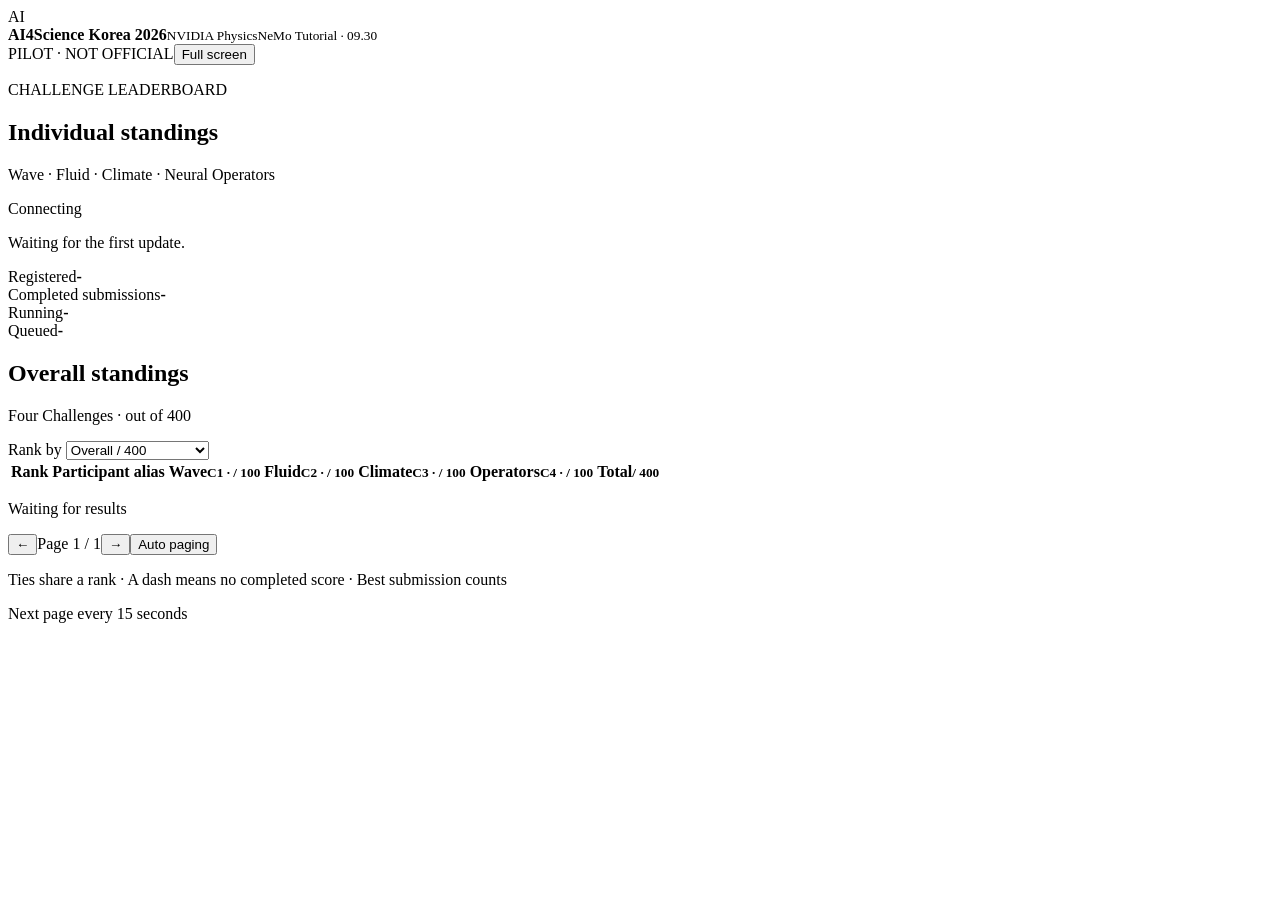
==== ai4sci_judge/static/display.html @ 2be7cea0 "Extract four-challenge judge and read-only projector service" ====
<!doctype html>
<html lang="en">
<head><meta charset="utf-8"><meta name="viewport" content="width=device-width,initial-scale=1">
<title>AI4Science Korea | Live standings</title><link rel="stylesheet" href="/style.css"><script src="/app.js" defer></script></head>
<body data-view="display"><main>
<header>
  <div class="brand"><span class="brand-mark" aria-hidden="true">AI</span><div><strong>AI4Science Korea 2026</strong><small>NVIDIA PhysicsNeMo Tutorial · 09.30</small></div></div>
  <div class="header-tools"><span class="pilot">PILOT · NOT OFFICIAL</span><button id="fullscreen">Full screen</button></div>
</header>
<section id="board-panel" aria-label="Public individual standings">
  <div class="hero"><div><p class="eyebrow">CHALLENGE LEADERBOARD</p><h1>Individual standings</h1><p class="hero-note">Wave · Fluid · Climate · Neural Operators</p></div><div class="connection-box"><p id="connection" role="status">Connecting</p><p id="updated">Waiting for the first update.</p></div></div>
  <p id="stale-warning" role="alert" hidden>Connection lost or delayed. Showing last received scores. Automatic paging is paused.</p>
  <div class="stats" aria-label="Participation and judging status">
    <div class="stat"><span>Registered</span><strong id="stat-people">-</strong></div><div class="stat"><span>Completed submissions</span><strong id="stat-completed">-</strong></div><div class="stat running"><span>Running</span><strong id="stat-running">-</strong></div><div class="stat"><span>Queued</span><strong id="stat-queued">-</strong></div>
  </div>
  <div class="board-card">
    <div class="toolbar"><div><h2 id="ranking-title">Overall standings</h2><p id="ranking-description">Four Challenges · out of 400</p></div><label>Rank by <select id="ranking"><option value="overall">Overall / 400</option><option value="1">C1 · Wave / 100</option><option value="2">C2 · Fluid / 100</option><option value="3">C3 · Climate / 100</option><option value="4">C4 · Operators / 100</option></select></label></div>
    <div class="table-scroll" role="region" aria-label="Overall and Challenge scores" tabindex="0"><table aria-label="Individual scores"><thead><tr><th scope="col">Rank</th><th scope="col">Participant alias</th><th scope="col" data-score="1">Wave<small>C1 · / 100</small></th><th scope="col" data-score="2">Fluid<small>C2 · / 100</small></th><th scope="col" data-score="3">Climate<small>C3 · / 100</small></th><th scope="col" data-score="4">Operators<small>C4 · / 100</small></th><th scope="col" data-score="overall">Total<small>/ 400</small></th></tr></thead><tbody id="standings"></tbody></table></div>
    <div class="board-footer"><p id="range-label">Waiting for results</p><div class="pagination"><button id="previous-page" aria-label="Previous page">←</button><span id="page-label">Page 1 / 1</span><button id="next-page" aria-label="Next page">→</button><button id="rotate-pages" aria-pressed="false">Auto paging</button></div></div>
  </div>
  <div class="footnote"><p>Ties share a rank · A dash means no completed score · Best submission counts</p><p id="rotation-note">Next page every 15 seconds</p></div>
  <p id="display-notice" role="status"></p>
</section>
</main></body></html>
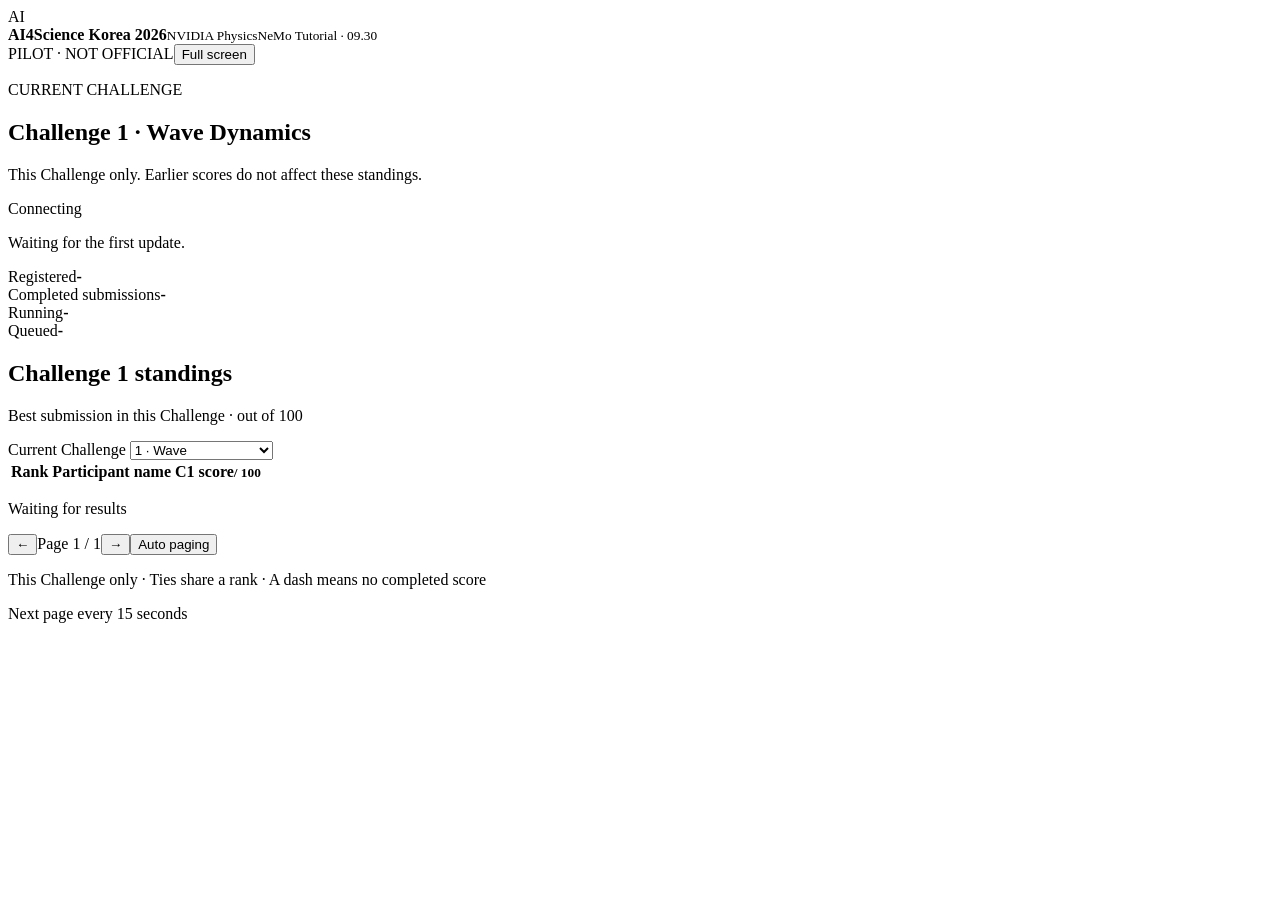
==== commit c729e23b: "Connect notebook identities and challenge-focused display to the pinned course" ====
--- a/ai4sci_judge/static/display.html
+++ b/ai4sci_judge/static/display.html
@@ -8,17 +8,17 @@
   <div class="header-tools"><span class="pilot">PILOT · NOT OFFICIAL</span><button id="fullscreen">Full screen</button></div>
 </header>
 <section id="board-panel" aria-label="Public individual standings">
-  <div class="hero"><div><p class="eyebrow">CHALLENGE LEADERBOARD</p><h1>Individual standings</h1><p class="hero-note">Wave · Fluid · Climate · Neural Operators</p></div><div class="connection-box"><p id="connection" role="status">Connecting</p><p id="updated">Waiting for the first update.</p></div></div>
+  <div class="hero"><div><p class="eyebrow">CURRENT CHALLENGE</p><h1 id="challenge-title">Challenge 1 · Wave Dynamics</h1><p class="hero-note">This Challenge only. Earlier scores do not affect these standings.</p></div><div class="connection-box"><p id="connection" role="status">Connecting</p><p id="updated">Waiting for the first update.</p></div></div>
   <p id="stale-warning" role="alert" hidden>Connection lost or delayed. Showing last received scores. Automatic paging is paused.</p>
-  <div class="stats" aria-label="Participation and judging status">
+  <div class="stats" aria-label="Participation and judging status for the selected Challenge">
     <div class="stat"><span>Registered</span><strong id="stat-people">-</strong></div><div class="stat"><span>Completed submissions</span><strong id="stat-completed">-</strong></div><div class="stat running"><span>Running</span><strong id="stat-running">-</strong></div><div class="stat"><span>Queued</span><strong id="stat-queued">-</strong></div>
   </div>
   <div class="board-card">
-    <div class="toolbar"><div><h2 id="ranking-title">Overall standings</h2><p id="ranking-description">Four Challenges · out of 400</p></div><label>Rank by <select id="ranking"><option value="overall">Overall / 400</option><option value="1">C1 · Wave / 100</option><option value="2">C2 · Fluid / 100</option><option value="3">C3 · Climate / 100</option><option value="4">C4 · Operators / 100</option></select></label></div>
-    <div class="table-scroll" role="region" aria-label="Overall and Challenge scores" tabindex="0"><table aria-label="Individual scores"><thead><tr><th scope="col">Rank</th><th scope="col">Participant alias</th><th scope="col" data-score="1">Wave<small>C1 · / 100</small></th><th scope="col" data-score="2">Fluid<small>C2 · / 100</small></th><th scope="col" data-score="3">Climate<small>C3 · / 100</small></th><th scope="col" data-score="4">Operators<small>C4 · / 100</small></th><th scope="col" data-score="overall">Total<small>/ 400</small></th></tr></thead><tbody id="standings"></tbody></table></div>
+    <div class="toolbar"><div><h2 id="ranking-title">Challenge 1 standings</h2><p id="ranking-description">Best submission in this Challenge · out of 100</p></div><label>Current Challenge <select id="ranking"><option value="1">1 · Wave</option><option value="2">2 · Fluid</option><option value="3">3 · Climate</option><option value="4">4 · Neural Operators</option></select></label></div>
+    <div class="table-scroll" role="region" aria-label="Selected Challenge scores" tabindex="0"><table aria-label="Individual scores for the selected Challenge"><thead><tr><th scope="col">Rank</th><th scope="col">Participant name</th><th scope="col" class="score-active"><span id="score-heading">C1 score</span><small>/ 100</small></th></tr></thead><tbody id="standings"></tbody></table></div>
     <div class="board-footer"><p id="range-label">Waiting for results</p><div class="pagination"><button id="previous-page" aria-label="Previous page">←</button><span id="page-label">Page 1 / 1</span><button id="next-page" aria-label="Next page">→</button><button id="rotate-pages" aria-pressed="false">Auto paging</button></div></div>
   </div>
-  <div class="footnote"><p>Ties share a rank · A dash means no completed score · Best submission counts</p><p id="rotation-note">Next page every 15 seconds</p></div>
+  <div class="footnote"><p>This Challenge only · Ties share a rank · A dash means no completed score</p><p id="rotation-note">Next page every 15 seconds</p></div>
   <p id="display-notice" role="status"></p>
 </section>
 </main></body></html>
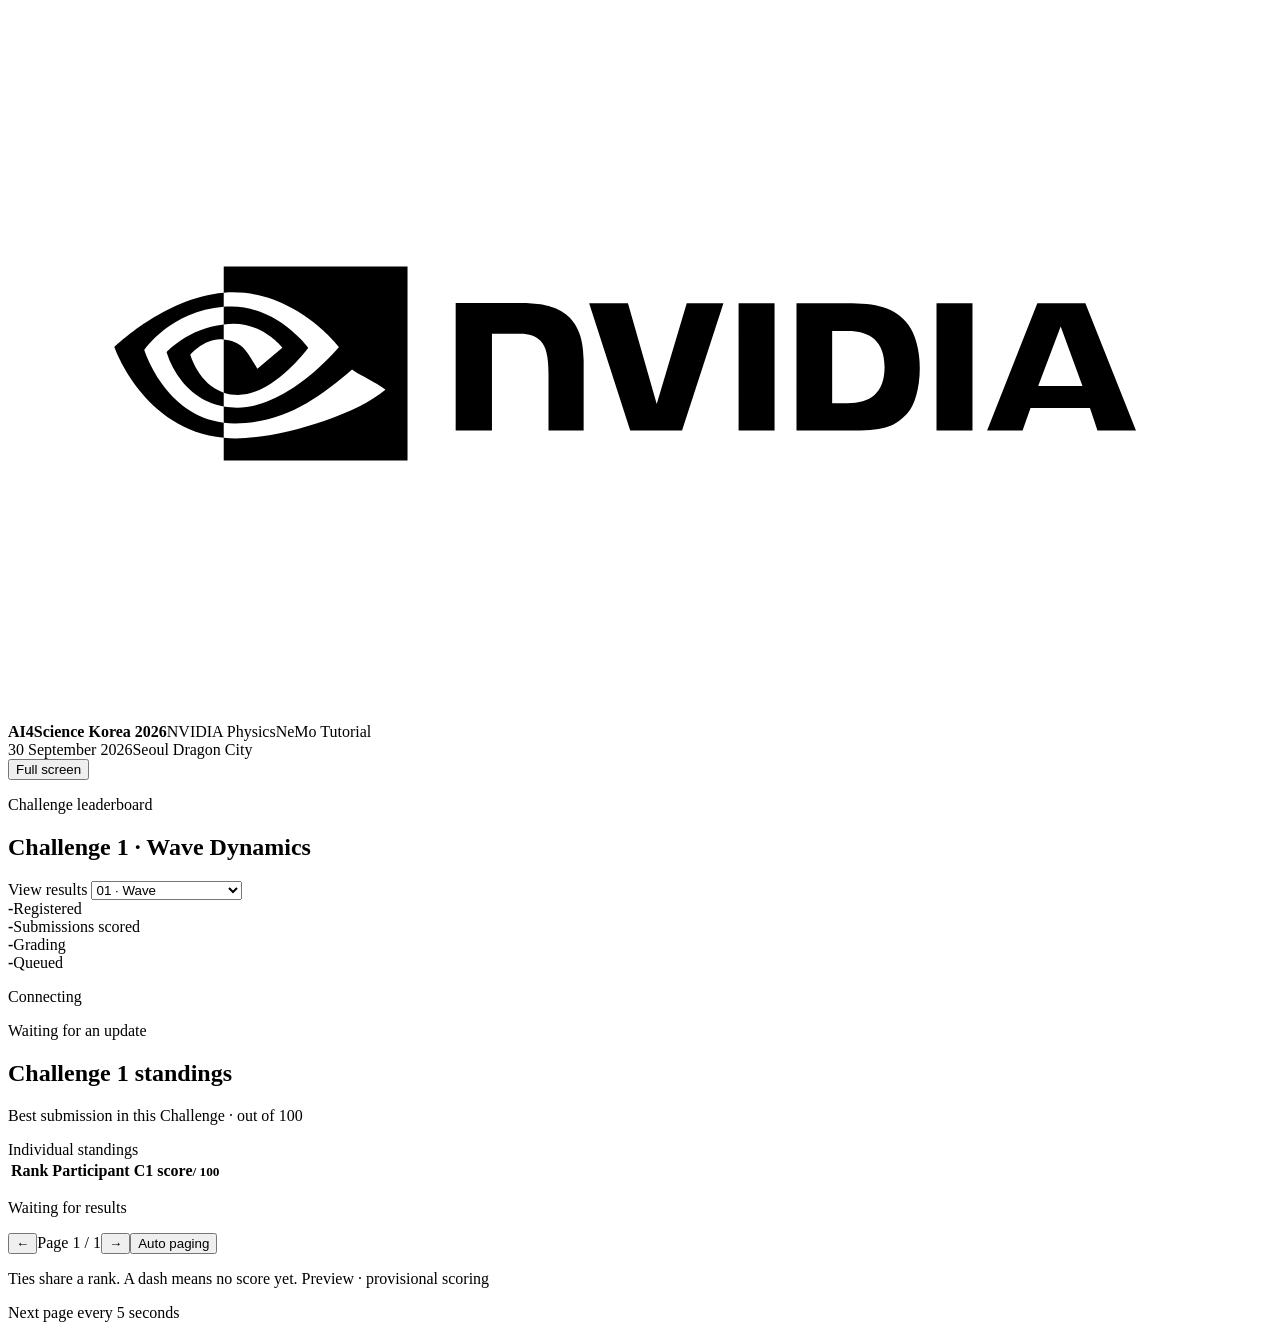
==== commit d94d0502: "Initial public release" ====
--- a/ai4sci_judge/static/display.html
+++ b/ai4sci_judge/static/display.html
@@ -1,24 +1,67 @@
 <!doctype html>
 <html lang="en">
-<head><meta charset="utf-8"><meta name="viewport" content="width=device-width,initial-scale=1">
-<title>AI4Science Korea | Live standings</title><link rel="stylesheet" href="/style.css"><script src="/app.js" defer></script></head>
+<head>
+  <meta charset="utf-8">
+  <meta name="viewport" content="width=device-width,initial-scale=1">
+  <title>AI4Science Korea 2026 | Live standings</title>
+  <link rel="stylesheet" href="/style.css">
+  <!-- Unchanged NVIDIA Sans WOFF2 payloads. Copyright 2022 NVIDIA Corporation.
+       Proprietary font software, excluded from Apache-2.0; see NOTICE and docs/branding.md.
+       This inert data block is read by the same-origin app, not executed as a script. -->
+  <script id="brand-fonts" type="application/json">[{"weight":400,"data":"d09GMgABAAAAAER4AAoAAAAA4hwAAEQoAAEAAAAAAAAAAAAAAAAAAAAAAAAAAAAABmAAl3IKgusggppgC4kOAAE2AiQDkhgEIAWJDAeZSRuYtEfE3ReiktsBnL+cd7eRCGHjQDD4c3l2oIaNA0CcPZL9//+fknSM4Rg6EMuqeoeoxCJHmpqzqsyGPceqQ6gygQM5kfbMoLIDe5Ozsyt6iIa3Y5pEIts9bvGXn5ct80a7u4PnuJjow+v0q4PxQ9ns7SOvqEQlKpkaNkyE/TwT0WjJPeQXBJ3p2j0HUzfzLzzLJFIS0SIBhURWkC/bCfHlgX2YOfFzDL5xyf/6t030ppI6WQQ2LmMkKycvQTZss3tHabI14RAORd7hMQ6JrcLjuyMIjSJoJF0Xhao7PM3pvwDRC6ZBgiR4goWY3EX8EieBhCDiFapGjYpRoaowbX3ttLb+1WTabt32261dB84JZhdYdb0D4cTCu2osE6bnn39Odt8mw6Hu+ILAJgElmASeeUZpPwBumhPBfxVxmq/UsSQZ2WaIgREqWa6xImo3x+TQ/wACAZf0KlNvww8j4C2Hynn5vc7S7/StMAww4gkEK5YddCFz5xBrd67cdLWDAFpMnaZBI/eQ1giRzXplJWyhFEIIXptRAh4w0RkKy6Se0P+f/VwJeB4uEsF17qzYsXtFVX7b9u/vGO+HunpnBB/maQ6K5mMHSZkyRcmS5bX27PiAHEJvs9t6iz5QAkP1+f+36Wf7rvR1/mhRXkI7Gy1Rl87mNkB12hTNm/s0b0gTC/+XNCbJn6SQYcGUH41GJsleIOpCPOsfsL0ke9lLFORqz6/C0GEHAF22a9LUSYVlmbpNuhRNjqaW1PrSWVpnTx+w5CmyZrUrS1pd0cp/96V0lK7RzI71js7XlFZRAnuhvUAUwkJD8Pxay9y+QaX1o7Yz++gi5o2QJEEjEiqlkhvXUtO7gPFJ7osogyhNXMs/ecXfJN9Lfuf+Y0oIQcTah5XDjmNs9jhYxS/SRslTsOKSqR4NSVu7MV3Dgy2m0UbjJcBAY5rOhKcCBgpofa3KJRoW9AWvg56hLYNFyMkuAFjOEWe0SdmwfhDW389v6R+whd/ODi68o+7Dza+XAgnwf36P40Tder0YwDFA/HUSsCYQ0F5TSzB0ePw90DGXvoDxr1N5XTZy6P9uNoUqWYpUaWjo0mXKki1HLgYmLh4+ASERMQkXt1JlPLzKlQJACEayvKzqtuuHcZqX9Wa72x9O58v1dn88X+8PhhMkRTMsxwuiJCuqphumZTuu5wO2Pg1Rzrys236c1/28358XZVU3bdcP4/SfF5pQg9FktlhtdofT5RYqTLgo0WLEikORKAlVshSp6NJlyJQlGwNTnnyFirFxcPHwCQiJSMnAEHIKSipaKBMzCysbpxIubh5e5XwqVKpSrUatOvUaNGrRqk27Dp26dOvRq0+/AYOGTDG1MY1tXCll9wIGx+XxBUIR2MxcGWNgrHHGGzKNYTOY0VybO3NvHvChcAUD4CMsHDwaMFp06DFjwU/8AtQeNZktVpvd4XSXlnm8FZUdnV3dy6BvaYm0xOJEduL0w2ecedbZN/1jE/NaIWVtNeqgSUc96aa7Vr3TN33XL/pb/+ik23qgh3qym+21Dv/LevDv++8+CIS1bkZ9eXWldX0P/[base64]/DXCBteu1f+r9m5VYo3Gie9wu0y2ywXYBQsTJtNdhjXo16Lnv3avVoC12zu/e59Vo2HxrbJwHfnHO5YpJOVXdD140b3bZ7Zrv7fezf1x2IyH17XXII7/71NWKSG6Du36x2DLfeVSavPvSXdscKEHmbba3OPSbbYG3BYhFIya5j10zaofn/vDM79HuqM8TgfkZts7fP/8f3v6fWGS3/[base64]/tUiYGNZl0reWCwrRTXETBETU5JTaPR0zMysXift4Iwd8HCRYuXLF22fMXIylWr16wdXbd+w8ZNm7ds3TY2dco0d510+46du8Z379m7b/+Bg4cOHzl67PiJk6dOn5mY/Gh603Dl9C6vD1msLhuoH/ny6uyq7q+62z0aNQU0zPtbdW0OajSRZEn2sjX77n2YZMdaJMU5+sIrp5eUr6v+VZHpWp9994maWVG/5cAjsia/cqu2oGrbb4264uqmsfLXem7Ndv7DnZ/ZpRA6uRckvI5/tbh/z0zs1TNgGn697ELfkg/64PgdezCPK37qRE1iBJu8Wll4Dbod/bN7bFnkCEdjT8nv8lqmi2MC0ZxlkWfLU+lxTc6jMspY4U5Zu9bnqbkHyi4UagWr1l5PE631jCuz3vEBq137Hs+w244qCrUdg1W5/T6rkh32LrVYNOUjuZ8TxWKW+4oNmzXGhS2UYrD5BxQddg/WfSuPBzvSanBCvtjB0Huq7ntcgK+SCh5niNj63phrlX7zdCvs3pHtfpAzOde/rrPHDmSoZDf2yu0WjbnOelwHf/Kv+XU9zb52Lh9kmd3O3diP8nt5bStwTnG649gzAwqlRP28r5XtuuK/[base64]/3pGfa/TB7zzyxdMQEpnqSSCufpQtke1vC9E6tIGGK7rg8eXVJsnE5h9rnlp9UpjezdJcfyvjwkmWURa4xHM1CiU7KPlEaU18zTmtiutnlPjb2lkhatHmD8o6/+HEmiGSQDEIS+WJkKZQEVMCr21UfwKArNB+p9GD2XIjBwqDl8HjGQvWYJWdeXUUbv8K8UhCZpAD7LcBajvyhuvl9AI1OtTBHyTTd7MkJ49JBTOr0Okd3dVXlozllsO06EZRJHew8M10F8erCdgy6VtE/[base64]/YCnOk4FaOh7PMpR7V9PKYBpb9M1G7M6BPxaEyJcrt4zebufWk79u8PCWFIGAcEgBrCWOd0O4ZPyMfpBcfSeJW1xLrmJBha55bcWrVu5zGHJnSV06mTD+0jO1YxHSQfHT/kZk98MH3nAUMFwkhxxDk4dVynHW6EFRvNht9tRsRSenYslVVO1Y3c5U0qzVfqliaWZiv1uFusvNnczExjaIXRGTUrr+Fl0FT78plqU/i4sU21C02HqZuWZkp/0VJ4mLxXE1p3w+rRsbPpyJ7vcSFnqg/1HgMEBt21Aq2ZGArtxTIU4fu4zyd3s2PurEwWyH0NoyR/EpWi4odlLl9PQdz+4aSB378S/[base64]/tJyzbUBjA8fI1vXEuJu5/7zTyjJyVM8jC100RNyURJKsle8R0FmeSlyy3usy3Gvsatp2dS7hHnTaOBOXY0qth49d9bKTqh+skVxHX52mpsuy9CmW8wp17Reg2CC4Yh5gZZTn8X5f4FYize1LR/0/+2iCm/FwOjNK1yvImbOv6jLPfhs7uZPhFUvRUeSK7Uh5WK5Lg19F8pgRGFuhHeCNp5scHSpi/zJny7mftOAbU5bHWpp1xY15sxUHW/lZfee/5RbKdcYKwe8yHPUBwATEJYmKQvhPBp6e70o9KzqTDFnfjPGV6tXMF9uaLAbME/[base64]/fKTKvEaEOLdJ4l4bHn7CgUpD7qmn2Ong+O3e8c2lfdpmU5Oiq9tmuvZ3xoAH1/b8j5USf5xHCn/AB0o/8nzzA8TDwGb2bKFaNFDlaHP27/Bmrz5kxZfmS70of+BySCM4z2W2EjWqc7d82F/fGW+0tWeAFcbI7XmOQBQzE7cbXe0CocZGls34aYX7WYNS7CA2kLAwLYOidkiqwx1TFyHmXZMRZxwljuhU9jjY0QrIs+UvPtk1MWq+I8w6VcEBnbafXznRy6nqkuN2DVaxF/C5RpeIK4/WXHF7KLGtsLHBg46JrYPITCFO6rmPjTrGSgkcaOUHfpxRmppoFUmpIOEOVaz5FkwpEJnfUQsRPuJGst8+mKU+SdkjmzXciK2lMcHCgbKG4oYyyj4ZGWSbNKZ1jF+9fzz02f6W2XNJh2wToDnotkOO26fcJ+WKsNd3ZSq62QXN1TGFTFQnHlEzOzxZq/fZNlPfhSzHWB/YkSE2UjWRCLEriR7Mgx/am57t6zHtAUBlQYv0l7CdF8o5faCN/p3hcjdRFVnUEF7WThiU6a2fxBNl3lBgEwhIT2A7XGsYETjEDFY/rITN2BW7nsTZHKtZVfYo5zirk1mxo/uVosoAeLlQo7toI7Sa70HlD6Vngg7pYdHDGGqjqtZn+mhZ9RofV+GHdOxUfVWvXyu76QXvvrwYFed6ShfvH1oPIKSI3CSTYE9eo1LLTp3ihzhFC2RnwMEmYBFAcL/k4wxSZx1g0MDubCiuHITUJKnJVojvlYkapfSIsIcHHbmUIge4vdlUW9bGl/Cql+rUm0iHEKVbrWnp+w+cR+McO+nFlctd2ALFEwuWnZ8Dn44MZCXMMHpsdtTUWZkedF+H+kljFdOLz0FmvvB8oCqHU1n99HmTcc7TtgVnopg99Rh49L3F0wxav3Ss+k7i1/3Zskc4UmeI34J2T+o+BsHBk3hgfrRaMDkBfxZcxrjHruVUwuDzkDI/P7J7/eaguW08uHd8J3df7X4gvF0cmBwQ5VdiXFRuuqeD/7KYIbrwtvTyqFPa/2PgOyRJ9hpQdfeAXlU/p80b1EF+SruY3QkumXTW27zOVj8XumUUQCF3jl0FDfW4eUVBd15N11A3Z4GiBMdRhnS5O4Oi1ACgepEpT6uZhHl7J61a5dlY5Zav10y71DyFAtomGWl9F0i++LV+qPJ3Uu39NATUhcQ9unRwv2iwAYnTKp/3HYOFt68DPed6ypPNozwYyQCGj0/Qu3hyDAiVCfKkxo63lbYmJUKXNGN+KgBY7i2EgDPFcfALA0fNYsNW5sibWEc97GFOshuz61uK+yEeTyih3vqJJDCxMpmcWEs5ZrMmLekOJQsKhqo8pfkcjZQwhADy+bcc3mmeCW81PBoucQBnMtwUjvmLSTgCwaS6XrPIFT4wreCKCMLMoTZD0tvit/XVZ2RnsqIWV8Yu6wcIr+Txg8zIGdtzCLQkzT2iqNnQhDY2jMKFtaNifajaw+wz10O4v96k0PdBUtLuxtdE0W0c6VYQX/HvEHrmgYOKAm4/FPGnNB+Z5l5+YRHOtYcE8Y4MFUHViTKMqXMgqo0goCNIkpFJTw4FSfQsQKts31LehPGugcaa55OtWg6048/1nf52T4uVxvWdJ2CJUMnHDDbHY+nuVbGrspNWvePDEMiUjVSJ2O+Ac+xk6Fekk8IsPqnLAu4XrV/CkqfLYPotsBA/kXaIUSFl286JgAIYIJgYyUjlp+H9ta3117lk9Ew44X06KrDSh9BweB/i83ZXWj4+re+S9p7gDwUnLAGMLoODtUfjhiwkDro8Fon4dhfcP3+lp4vRYqSTa4yVjqkc9RXqXM0wfP38cWNhGdWpG/anli6mKCaMHx6FdVRjGXRAHE2szBHzgKyXPbacx2ZX3/nk4/91mJZm+VPHbMmTn5/mPVEDpzWuxA5AT1svCmI6tzzJX+yiMvjhdotmlw8BtKQGg43ffI0OJYu+Ao+l1RgAuEAPt/NUwGo3/[base64]/JquzT4lm2JYVy0EO7Hqmo2djwWEnovtHCJdrhRjWlaqZ1gZt9wKACldp9Lv/VKnJg93M7ri3UgAMZ9GNY2UcZbjhn4kQvBqCTRLVpae0wzTpCRvwmZ+j14hTOwSiITycczhRqSvf2B9qzQElY5/WovVrR+rgwYLJri9bfp181MSh8c9DEc3Z14PuT4F3kcmB49Ti/2ta7cVgFCDT0CqVF50Kr7XuUQ9c0EwNXO6jqUxKYFP1WWY9W/3oqKcDnadeDAjlCF+73K//D1aQYtP+6z2ZhSG/vN0gO1yqpp0rj0C+4DoaiE3sFjm0SANWWQUbCvI4wGZZOV6qLEe6c0q8v8Dir5r32mYfd48IJq41akIPu3rNW+3do5sdapb6tWS9tX6/viqQs0W+sKxYofTpTkNkKXcQtL7IyfuhJCvqoZ2YsuYfhR4dib4FW8Ne0wtW5PLmAjn1C1ZJzwGFFMg8DzPwxwyAEMarzkvro9zaVEeXKmNyKbgohWgF1RS/DdiKbqdgj7FkbiLE+JS/be0N+FPJOKGlESrcS69cdRlMfnBZSzv9g2243aq6huDHff56INGHv6BKfa1a1EsemOrY424bteMv06t2mDkWOcY7rJiMztgUDfb2zR97JihF+iXuE3wjXlZywzMZSvowwKbsWbMIMsJVuIvM6ews1e3pkrbyg4DabfcE1cDl/mnr7MypPZZhL2AOZuv3r/eEyppEXatdQdwPf1EJU0w9TfWFvdxCbiGe1upwOHoc3IdK3Ki0+0AkW4oMZSfZr146wcs41VhfuAn5ttQGIwthaz9yEuh9tUNpmJ5dntx8RtJ+g7T/Rxt33XSbj1eOaO4+vSYZNbH9Z/tyDnVFxlqcdgGFTWr7I9hWSH3E+9eiA/sY0AByzDYFufNCihxwAGLiTeIJqhaH42Y4ED3hwgHsw4bwnCfR03mFntQF3jxNQapXJ7U5cndUtvPmnP7FnpsNmZZ4jtmMC93HWMHLuInCIHAguF0+3c0nYtrJhAEHRn2Z2y/JyeHCCr9lSXdvOWrXUAhkU3j+feiAvL2V12b/y2+agnkhpOc7cdPCXJg/aPvlMHsmQ8PoGnyA1FEllzx6CyZq8ltMohunu0OFnoOJVsQPUpiFpGopoYKQs9+rG5b481pNou+nXxJknevx+vfacOKpLx+QSenEFFElhzxyKHnVDJD4eIYpPSrnUOv5Cbjjd/Br0u1NqYdXUC4be/DJtAEER+lYsyJJeLu3Ii+RoIux2bHgto0MDssZXOVbO3DZAHZm1b5Vw5a2wAUpGtzsFuW5dzyOq6hrps3ft/FIDkhlai/[base64]/dryMpagu5ZeII77TWZsCAOmcsnda/[base64]/9tY3TaRVgth0sobOXKoc3jJtIH1w9sHgJioctqQEMRpVYFQYlXk6iQCrKL0rG9OZosSGpjVjIEtmd3w9hZPe8QWjZjrMEmtd9mybPoSNVajK8GEzqUR/0qw9mb0WLHWnoxeUMdD+qd1gVi2SZ2GpOxvCcFFZccFJEbNnx9vrMFxYG4eIbXi+T2XAf+ZEKwicl9/0/enAJs6NQ4fO5hWzOaK83DRFGoA58X8J/KUPBwH4TLxMd2ChZcTCCylQAK+VH9cOPl/yevC3my1aPrm/k1glNhAUfe94WFT2imE+G1p2HAX1EY4/5PgsH/[base64]/aVaMWO/[base64]/FzVLhkyW/TnJwZ9uLRWafgUk2qTuYGZYqXORkhwelenUw00BwRJCp0lxUIoQ1Fc5EEqreRxFOqBKExnd6XskfjicH0OOnCUhXALj3BPeE6wV19w+o6Jzovsl23ruGedJ3knlwKfFDLtDnYHhlP6pJyZQFaUXu9SBGobbJEaRXRT5WC/EC1rRxrf8Z97nrOexbgsHk1gQVqzh9wXIyiyagBAwFqikQdV6+miNVxF/S775pEd81190yie+YfSr2eqsA6eVDw1EWzusA+Ryx31RpCK4vPIrSsWQV/yZ3nwyq0fE2AfdDdEq0JBp7pMo3iblNvRUm4s6+8ZbHrrPjsUv1SjVjj0kkXj3ZHda9eBtIbbEytJt9mKZenwOVWS4pWS7UR7VSdNsVm2zWenJKye5fNlqzV5tnxCH7qRqpebBDhhRKDnroRSKSX+uUX+50jSSNJAM1DTpzUnDxxpwFhnhMBqNkfPW7HZJmJHP/sA8zehM+qSqvclaoS8HZgxynpjtMoMg+ZD8oGUHjeRTGHrycpKP493CorEeGT1dIfLgeEBCQ8zQ/VRlhlThEuuT7v7mn/0ID4J/mhQOFDTpBVl8Do0pfLl+SK31Zs3t+WKy/5eiDVL+Om23zzGfS67tYZ8j/lgNCnrOdK3yUhNRDn+1RcKvtyH0UeokS5UFaWpALOMpCl9UZnIEVIEi92qCazf3RIYd/pjVcEK0y8074yJTJplu71UZLEfixKw9GF3zsj8pfQcTT+FfDBa5v9B+q80b4Z9T2PbPpQRyhwUM55ZHWUszVwm1P0H9r4ncYAb1craw/RcMsNPzsOPGs7DZ3gaE3sLtWuz9HPx1XjsYB8+Pt+GjyuHD+Lnt2l3BUMDKG2KRUlgVJ1mT61ZM9AijQlCPGZjUGGcjMSVDNYjB45RVdifSqCKLnpzPCcGrVudytDtmfxtRtP3ZklZLZVog4qcqSNyCeTCpJI9NYcUvY0Oil2sR/4vmvC7O6PjVa05ZMHNNDArStK0RfLKvpC2AC2ni1WKItYCkUxS6lgFSlZvwRbUpItgTxZIPWDNkmbAtlO5JplfP52+GZ4rmBR0jpDpgHosog5Wit7ceIGfaYucRNnMQJCh91dm3SZ+gzFNVbtan4yCjOuAfZhNPjsLBT4DS9F2jCoHJ71Qr7mnzVykDX8vGefzwKj4q/59HXtVRxEanKU2UZKDBQFhTaUM2J3lpokCLuqfR2dD6KHEc4q+HXCLjYiMbWy9pGcIdo6i6FkxOYoM4Ezp4oQuIh2kBWx4EqKYBjsz5x7c/4N64zrM26BaZk2SZ1iDS1BZbsjV0pv0v3a59F1zwZ+e5NwpYvplWzs6RwTV4T2n/TUjrfGa/K7rUgxxDzoytIyiwg8e2GeR0wR5Zc5iriEIm0uxSgrkBXgUgoTSjjxHvO81dqa0JYdrtKxFmaVc3SzvS6U6YtJu1+W1x2fRBDCRnmEAjYICTwlKo2DFQYgza/2VEsH+zdTBfcGs+z5HILSDHM5cqmMeCTWv6MNsifCu80lRZJgZ6ndtNLEw6fAiVp8UJd/ujqS3p6aFJBNEuuMMAiOmVDFTpTI9ill+8r+CJnrAd5JTGdfqTXa68zYxkd5Mba+8s4vFF8YtBxWHFvLQy/L9+oN7KK4+nX7QQO0fN2Rrbl1yrVzzGWB3mFHHKqNzXILpeTajvlT82e0zmkgwx5ehjqeop1lEdvzg1ftH81dp+ZYu1e5t71/eCh/qH96+97i5R1Rel8mEOQRbyuVwev9kLLsPYWoCM0HA9D6Lfu35zao1s4xl5K9M83xBm1sevsicm37wmn5uB/JdbL0z44Q5W9yD0/NMALvpIU1zLJsKfGweLukSfAKMnTroixaSojMkMck61Xess8tnwx1LuqOm6fOXlsXGpe4pfyvhu7Bl75It1G6oydQQ9aUTqK0d2n8t0rDdaoFDKbxMcv8XAZog3zzrMq1NTk1vHqezUf2cdcCrD5IRW7sXDyYP9i5qJHc0LXIVd61GHgn/+6d0VARUzGrsXuMiG5DHVKYAiOFogR9xu8ocTu8YnclQndDKrLgeUNnXksfXzGV6/vlrwMzazzRSq1HGbaTXroxFiKvi/ONWpwCcbzIKbSMAjZ0VbRakdbv4eogi1PEhfIHf5oWcSxhbSBbYGlkKINcU9UURJVIq5pL1lgFRWRGx5VpEe4gdwVKLplT0w3edj9URiofdoPGiT1z568eDhxmDnP3WPbVlTW4IffJsW4fiCdPuG4bvzfaTAgkf1S4WzImQceke6S2OxO6HchORAco32a+nDz/1fxuLb8Qcz7Gg9QPADjKP1vKLlnwrwbXP5sSQLZkpGiZ8i/JyqJ1SvAdZHbo1QKNTkW8GBcwfwAqT1H/V1nFVQb7qqp9MrW7tayYP47fEb3mRnp2cxFJbnGoAQKJ7Kxmp/oOml1nzePiJT4OpwWloZwWH0cSiRCldkdpWqndLiVmIrR0oyTJ67CDBKhx6nAPzcBrqefJIdgrsrz3O5VDQuwlJTSX1akgMS68+g8tFyAgCBJXcDitaBrKaangiHE8S15fNnpH7WyyF4txCDEL5piQZBhtLpMotdsl/[base64]/VOxNXrnYbDGw2cQq9EbXyuESrl29vtk6AT7lJ4/zHe4HOqM9fb+NI1DtQIFkdT9BqSDUoapMyEhz4Wgw00uIAExCC1FlSQivBdilB8t4IwHjxvNrRZGeJyvnlgOdamXWRq0BpDzlzMbLPwuThSpK0LDNds9he3ORUn/8NEDNhWoZRTC1D4iBuhP3B0RiqEiiY6kKp1VnqD1SgXQVdH7irdAHUp8fCBmJ7sIyggnmQtNZoC1TUcgreJckryEWXU3FJklUdwVKCSs2HlJWqcpDi71SblPRmWfM6dN0hknRHct4Zhh0GfpC12ihDczUiHZ+QLqFbTOSOLr2JLQL/u/TOMrr2qaCmEkB5Zx1c1rtM2bN0cKlx1ztl35K1AiVYtujq4quuU5jD/5TNOTf7nAuofzcEsRfheCbRvf/Se9vG8dXjpmuJ0ZJ8lZSSD9KFlKFouE9ImZIsA3UTPzy516Su0yBa/[base64]/RSuAbWOCpWIVnC5QyCsJXcPCpQZsuBKFFXPAik+coynPxSLw8N1TzsHx7ESLFBY78UqzUbJeT5Wa7VLhMVL1+/SVXtfQpFHy2nmFmZOgwflR9W3I6hRCVngz4/3bFLhnwlh9fmXM+OjS7Aih/[base64]///fv+ssXvmf5jgKvewdw/QhccjoqXaga9bUlTE9iWGGtmu3PORVOpcfnOM3x88Urs8E2tst+YV+eg89lDq7/zygzDlmGhkl0Pf6z8IZ5M3DYMHibswHegAOWTriN8MYc0BReKUffeyuxJO3pNb5WvFEJlgrnijx29xg0znmRTIHretPSbW7rYQhtBV9SlZC4rePeavj9dtORjxR8RQUbXqRzzqlV9t/MHMNH9ZnrOxa3kpFqDrtORVFz6qo4MkKuPavZXyPvO1df53CVXHnyZk4LWWou0VI1lhIJWaJ8GqpWgn5as+AFm4IHz+zbsI+3z4E6DDyDGgKStIeLqeIMA7ENdtvtwKI28oxj4vB8m5ymfD7JUVtfy0Iz104ndI8cz9DzwhyCq5vqxHVDzVKn4CFEyc6hnUs21joG/9CjKeFoS7gIGujk6pzcYUCBJFk5MMxQvExx8/kQrtdacp7b9GNmzfiaH5ZNkJa4XDTa2wU2gsz5Z+bGN7nfBogPUh4feLb2f2F+1JGQgNAV1NQGFq8wkYajv8qv9B7e/NHbeT9vTlrxb16elNbI5lIT6Lj0VwUgAun+7IDAUUvWKOCYTbbM7Qp1tFE28TfRLv60OAqbLUjHJWzQ8Ilbzu4JDwiRhfrFJwB6fvPG6F7G9hs5uqyDn+/9n5eS5kcRgqCLd5ojsPnb83HJucqo6KH/nzseHRD1RbRfzK8g/OKbTCxzVj4uJUtFOnHn5K5TMQGR6yL8InNBazuinmvHsBskGO3kqrV/xWbi1TaRCZI+sit/Qw/C+7Uz2aSnwJZ4gT1fO/d2tPdrFc3HA7O+OonFiOcS5h/HEXULBjyxASvIy+BOZzt1zhIpIX+xY9j10TEq36EtrkqWX9Gx+4fiI/UrXRh2XBMTxNykAMBTtN5/fP/P2rNHhReneoPMIoA7CdLk5xY66TdpEln/vmMRX5fFsKwHeI3xp4jdfp5A+RnFuobhkp5h4D8TU9ft7e0GZ6+SUNNzDO6dP9vSMQwwnZjabnd396PTa0o6u0FECjE+XdGBekT16T6sJRAFS3EZmtorNWZLXPiZD5QtKd/Vkv35Q6uukuKPho8lYSRGegbPsc8i+c63Oe3CQqNVkGVA5T0xFVT5F5JKL7cNobFh4jm2HEdaPNf25IR34mTJnLNCwu3l0p1IHnnZc4e7hVRI8TqlM7esZJaO2ygghdYjG9Tkai/UGRmfjf1Q2m0v9nX2Gf9oHbVJz3Q5cjhS/RKUxTyNSmEaIvE1Sk7NQc862XntM+eZStwIrvB80+K8JkNgM9rIp89BeiXffLFO61OH7hug573lYPY5oc4c70Aa1ko9EsSogwOv/0mPFbfrbCmelLjZSBY9mnth6oQPDjyOkR9PDu6+d9HR4c7fLgMHG4Q9Yea5gfBSfLo5nTObFjb7d6O8w97AzsjUU6O6hmHPe15rsPFLAfE7TEN3FbyeUS83yMHy+B+iVEZYq9ZQeZB/[base64]/BzLgQLbtNWjeYEvwUUBmZRx57j7OgTR4BLwtMklu+SV/gTVRpYj/OhUE18qnwOMsspRPmLdV9GGjNZwL/VExDt9Eg18sNZhn4N/4PRkgC15oz14IoZeByc/pyMK9DEiYBhDG6LFIGtp3pH5JTgKcEvA5sjrlDYGnbogJYRy4JOdtf4/jnhzqKD43XRbxd+DnTwryjBvJN/wHGSx7LsEe7g+F4MzyR0KHFnO8IjnHgomAmgPZ0UOFfnpoqlPVpMk50IDE8MIoVcNeHZ4Ws/go8cbMAsK2aqvxD4NElCKjcIKSMzF1G5GAtNLhK7SjB7m7zl6bltVnhv358iZKwwP6HAFouOzQ++Rqj6Jiafll/vcPsQGkHgD+a6LA6DHPgcMx/B1bB1WiFSIo6nhSvSkWEGi0XYP/haWRsRbyRQqIY45VsrYwHaEUIXt7V+0XlmJ/nIi2NAk/PkeBzYZs+JD1AY8rEkONLZzg8c/jOpvFpmtRD4rSy3zgxJBdqn9nvMb68PNcM/1xBN1nOGUb8haS4J99Kf3GHv2TloflEZWV3Hk6Uy1vnRvv9Kguy5cm08vRWjh3pDOkqkg/VXda0NXdnLomij5+zL2pPOCF8T1T07tOlu0HAU8YORuErGSTGiVzGccZMQtjuqKjdYUFn8DEawYVdMSMVMeWh6+eZZeTx2vn5lT7zeaKzfX+5LHPG9AF+R+PddjfAnPXjNeeLrPOhqENSzMxAqAEZmaVewbE7xBZWctQyiYVRkYl3YWPXaNNitqqrEYTJ/v0nY6QLXudQRWW7qHqNMEreLuKpFSArlz3DP3vH2bDqfKa7Y/pD7kWlzhd63yqnXT3cNVznjfUM13cdUhzYORwzY+eBXapfC7yT21TGLkBZdQ9RJ/lCB2Hut13ue8bVcasn7uYWvKmgbv6Wyh90wHxd2iozy9puSL2/1z00uy4XtBeaCzsuF5Q8Mv1RDyTQs4Jd6uj0/p0kU6lcQBocWyifixhExSSRWWQgLc9pV1JilAusVaT26dVuUl6x4dsOiVNAKptb1we8k6b8+XnKSVPefCZI/Fk0XWxh/FfD90Wlv1sIteCJjpT2Orq/tvyHSUsXP+G0fZt3N6qVW8YhUBLmzmhXb9e21DEdLTKg/doODpMLtHkpjYfutcYlu198ef5LB97oPfsneBBjktf4rdGYZjjDnKYZazQ1fvIbBz38w5D/nJ6GsAZ1jIu3/[base64]/oHFaFVFRK0CUsXHqZTYvbWfe4F8uXzbd6IY8M2zIC1WLmGH1QGXDZmQlpmKD+DMBVN1M1WTzomqHAWn+VjzTErkdgtZFlG6nqsJ0HmW8d1ZN///N3tgxi1MoThI5RRaV/R9kQQokrxVw2/V1nbnLagy2oPOpeOWFNEcw2uTX2l7GluAkHj6rXpmk5DbU8OVEmKg0uoxUo7FESVSgJUaK2VIK0Pe/WcvEgjD5fXOCPXjukWPCowUcWqC+5qhgU0FaSnByWsEmgL5XIW9Og9B5V/MPU2fbJ6ecUV3VzV8/3/RF77OB3QUW3VYxOLjucfkTwxPfhsclJ3C7/7Ivv1Vx23C7Qr+L2He/PkEABNpZXH9cqU0TkiRwVkZQWnruEtEi+q2kYPpzHomrSGNtHWlg6yFno1oUlqwIar2WTlY063wAfW+YlTITCe9McHT/o+rH6Hv0du3YLdfE6ysEwNRQdkZ1xR8979Ez/zu0VDvdCND3jq/Xv3pa32uHP5+eL3LD4ODjYITEreBbbMx3v1JUdk+eqTPEM9tgx3Xj88v129MnkAnk+OmZmpu19iI6acdMESFt+kg90j5FbMccRY/aMVPFcHtSBbdOnd0gXV7uV+9zxtoaKvYvXu710wlbrHOx37aKrmbiTMAZugXKq9r5oPfzcgGhocLq2oiO8o5LCSLp/43v0+GWchOsZ0xglgQmTm9GXu5Z4aqy6oIMlTb38tCvVxQPM0IZy1g5xeL+Kq36QEPFpqzlAiVUf5+2fANZ79lw94K3kLqeM/ObNG0tSaFzYKz3xfcDDAYLTKqmaz5d0chVQLV9M7toXd0z6wFbZ2vA1vX2e0lwhYDdoqPpFLUVwSRpBZfdgFHXP1ZyCFK910KzgCJ1LgOFpYPln6329+v81D31KpOlLCQrvSbP0/cGzJnVxUvSQ9I3sCxZhTK/TpV/p+SecXXhasXdbV+TgX7EhOqaKHlo4rOAJz7UV+c/ajWvrgmrYdTSnc2Ngx5hTQ2Yt3ha2FQWvcL855saNu0mgedrHkDlMdFB4a67SyRwoqJBmQ5za2q5cggBev9vpkiazlavifcxteFFBqHM/x7xci4ShdrkdLXZjhARi0NNq6vKAUyosb/RV+Vur6kiVbRX2CPyCkxHHihdEkpZf1NTotqglsRKnXLTirUKvVY32jAXVouEwTxEJCbOnQEABFbVqJRQ54LojrA14kQc7SQPKkuSv5NVc+RkZ60ehloXRrWHrYapWP00cmuK6QOzd2K4qhAq1u90HDv+9/bHDce/zcHfnWR2yJKi9WkwQW1VCsN4BgSpl9eLYCE7kKURIYQBqg1OWNQpsUHVnVWWkPxC/VFYYOeGe6Y0NW3vvs7H9j+qeYzeQY/Xbb/[base64]/QoPzZGvy2pukQqX2yLU6tii2oECpKvZYZ/r42A6MDUtjm1JE2FMEsVG2tcaKsjLRw9siW3UbFmpun/ksZ5prHQPn4ZTnZ+BfYBGPNDFwNYri3uZ+x1ZLpBqrgdip6ynWUpRvbmZ9/OW93nlZFK8Gh6WRidODS9tf4eet3gMlrxOY7QYUPaLXzY5g7NIvcO1/kSK2c1TslXMI4voMhKEBvRaU41gC/[base64]/HozDc7l2vmoRPRtqobjD8mAAhCWLVnpasqEkpHnrLSzr1Ol7qCV+FAHQ95D/f4Yo+chSZMwue4ew5pTUUi0tki6lzaZqdCnw7T86ojZ3RQh3nNKjxi8RjxIP+dy/FtGPr+4Hzt/IMAfQ+qVONvToOpkz3Snrvo3TvSO327XFWoOlBbYSrd6X92V/GS7NDsDSwH5+4Q2o0BBkgdgovavHkpJQQXQozH2O12x+9QSTAuYuqhg9nBt8P9LA6LmCCwat8S84li7ZoWBvtBYTpCj121bs3cJUTJL4wFfLf3xcYXM6I2SdlvA7D6cdGQwtvfiZk1CQIHY7ZH2DiWwezY8Vi3t8LW6BXddSU4pdRulCqzHqSSU19mKyV2VCoO8S/sUPK1Kbdf0LdStTy7Cnlcb8VKmbPoRU0OTxs3Rixm7WaZRf0rEoyeDnEkpGDxPT+eIEv0/TAZw4nl9FqLIKapGCHNzW6V17VFka05ycgjg6MpgDhP83Tu7DKbzLixuSTWWSCWU2JlXUp9oOjKYGsKSbnvKXcFas1/OWx66wwxAd7FcDFq6nB5B0yk4vwOC4U/O1MOcH1c8HT/B6ABr18L9QYLfgTI/wXAwx3nAZ4+xiUfMv7/XbADgDF+A8l2/x9a3a8u48i66JeD/lRwMpivu3ojc+Wvl/tiEsq13KCnlOmj7E6yfvKFOuRKtgTfgktvbpM3r1vYkJ/[base64]/AqXQh1qFPUhPwms0AwqHvRHcXhMvwKPmGdcva3sVtZTWFmJjlsw7SK/mW3HIzCIEjAYHTapEgMVMIBBgPw3UATrk/judBuoSXISr0AWdYMOY6R/7KHmBHnLfUFam0HMN9TYy7/1CTzhWlJY80CQ6OYX+oWcUI/cL+gxQl3XseKdzME2d4fUZvCjPuLuYJiFv00s8iApKYkR4PJDGYyZBQgMyXaR5QLjkUeARQHn0nvuOtKQJul1t+RaNt9yyXL4V49cxmUtEqIFKdQWAB8pqL6j3F6TFkvHMIqv5/PXewyKWgjctybqNakmyPGyayKy3etWeVB8rlnnKPbXMP8SYp1H7oMEy50TmQtdkMZGviC5fp/FSB8yB2doRaUQqwoRtvMcryD7GLZ+n7H+Wo3XHGUZghf7JiIRKkoWb5MaK/LY8TsgtMt1jMfjUPo8KcqINniesmst4802NpdSf4suwXRHdXhnYYIn5taRc8zyF/xlzMhFxZqcJbu0e84y29u7tHrrnv7eXxLvo8DpSdT3lThHsCZ+Ud/MpCVoAzTFoXcL0Xc7iBGcYRm2pmkJZvqj+agxjBBQ18JyM5zWu1CPMjAvXVFKi/D4mhE5TPVV8f/M2viZG7vyzedJHhCtaJrgNEFesqFra+WK4pVM0FMRYMEPjteet6aDmPuRs6q2g7j6zkJqz4xTxbwHGDHM2/GA6uI13VGEjxnsLsfmjGIRHPCI44xRlO8r3mkXUmiFbPm/uJUONxmxEsN6ZIyxaRqw3QTTiPE7Yi7pxHxFmgPLNUbSDPegVUoiNHQ91SnlreGH+Ge2kDJ5Ih2Ca6og7T50zCfovBbuBrT9Aev0Jb4a/STDf34Xb6R8S6LR/WJgL/lHBbsOY57l/Qpy/yWRXQvjfIb2d2P5Zlu3HiGqM309QMvz+eBX4A9Db48eK6wY/TlpP+AkSeweInjd+SNGi4gG5oQGKBO2thcH+xmu1/NGROmpcCjhpfb4JjDJKhYSrAWcrhRxHbVBPH7f4WjrzXZsWllwTaJS0/CXg5bl2dd2c6mtNtsqEaBxGfE1djQ+k9/[base64]/iTC54wuM1WPVT61qi6dTtUKve5YZtvwMF/u3lMyVNGN5sBkqDymRz3TifppP+namlwoB4Krff20C5UgWKIUAbYZQ4K11z6Qx9MkYIgwj19kCRchUpRoMWLFoYiHcYb+7rU/EobwrJMQI9/yeLPMtrrwIoosykekgrw0guqUJMl8tnuV6GLIzDEPjtcMnyMKNFMIaKQZXwI25fwQsjBiIhIe5eZaDLHykqlJhAG3LJUZfqj5ChQqwlKMjYMf+kAi5BSUVNQ0tHT0DIxQJmYWVjZ2Dk4lkKIpjEWwlgH8yULHoP9Gmyy0APCy/znHHHd+0XW/VQpMpJbmV8sciuY3Wxw2H50y5sdwAR5Z7qcwmJxyPbY1xlzVvZjteeXzb5wHqvybggorigVZ2a3VO9DK0xQnga18N4GxODWM+y57r9pVmNCk9XW69K5n8HPG0Ezq/[base64]/uP8JRWKJVObg6OTs4urm7uHp5e3j6ydXKFVqjVanNxhNfHt/b7YYsmD8/LhgUZnA+16pHkGECWVcSFXos9l0NptMy475TuddahQdI5NPtQVrXbbMF4Dq9kCvbc1OKDfDEt+t5aqxPRPYxfNz/UPcJq7etyqkO9qjSkS6YPya2J/qlZakEy8GO/cvw7qt11rDY65Py0iX9AdMeFthbywYtsbFL8R9fZVhj8mjsDWkySwG0ao2GmOLHhGdI4zjuoeVCuC5zJpautY4MeaGybm+kZQE/eogp14WZldN/An0tZnOYTeMU5zjnr3+FexjKiNsqciR+uA6kUNO6pVOtNHFp/dnmF/No/dO6YZVha3CPc3h6cYn+9VFv6BPV5ILYtdMvnr34vdoFHPsJ+8ZrsJyWQ5XQvGn+BdJRnX+NOc66WQm9zR5IYUhu1vCdBib2MUpu1xbwwK5b2oZ1xwEsSedyKOMttezQFISVJeXIvrVPg6RyMKCmoQhu3hL5zOVYZ20Xa8rBPKKSYP67I3/qqoeh7hycJfdcbCC/H775E6bRfOBV+02y0miH2zfSsIb6RZFH/7NaO1S3xOECCJMKONCaWPZccYIIMKEMi6k0say44wxQIQJZVwobSw7zpgARJhQxoVU2lh2nDEQJqhUGsUZTUi2aMHtkH5lgkqlUWMbEDfshlTIsUlgp+VCntg2oHHNNo5F4xw2JKf9oq295rcRDQA="},{"weight":500,"data":"d09GMgABAAAAAERsAAoAAAAA4WwAAEQdAAEAAAAAAAAAAAAAAAAAAAAAAAAAAAAABmAAl3IKgukAgpluC4kOAAE2AiQDkhgEIAWJeweZSRuVtDfE3Xeo5HYA3aFfnrlg7HoA5wE9u1NumYXAxgGAFJ+V/f//pySQMYYAOSDVZ/VfMMGKrDx7djmjzsFcZ5eQXlGyuqoqSRnMioXGNcL8tIyXdi4TQpWOdneaYN5hP368Jd1as8YLamdO+cqVOlMNybumitShOArcncNu7CnIK7jC81g0s4yt8BT8VAiCRgL0RDLjmFSP/oVsIV8HDXz92/E3gWZx7EbOwLaxd5KXyYTv//f77ZlzvyDaxFIiwWt0SiNSNdLpHiFkvHlkEZJosnOHYM3dw0fxZD3xD/3wDzz88/98dMMDTzwVYw3rVFbpppvCNqvYrKXOnjrn1EU5dfvq6pNs54NkfcD+AGtAkK1MvD9Z4BzhTDPbZl5/xx0BtAuI0Zm2LzzyCdPRP3GjfVMQxhwA55yd3l90Ew3+HTtOmIh8qWDazka3nYeeIXbXIyqRMXiTAtV8p/ePaFr49z+AQECC6vRWwB5IW5sEJPNybXnBZNsMq/BFl+/ACzJCxjLfH3OEwyHXPXeYOnWYGwTw+l400bwMRyOZgN71N+1+/47x6d+f87+61GpZPzAViSX99FzEt7fDmPkAKIxOjtBwMx0ItlbE1/vGfI4kVzbLdEf3ID2jzqhzdP+ZsycIvxwkTqKdntVqQXu3ohPso+5JeqAjknS+l6UHhMjEe/dMMiCEfkfMocspU2ZniZOUIIwdpw4dOfP/TS3pznqV0isLYN67jmAAsv7X/NmRxqW+8zmlVaavPzMna2WndnYw+FhgCA5gMH64X2lBnTwjqejdEiSFTMqkiFTnZvYlx/nXbFmYOtJlYZiUqVBVFfZcj/hvlxY8CAKKF8SSL9AEGh8AHMHT3qbm/htqcf6w7lpb6lJadwiVRIGLjLAYG5Ox5Q0Qo8eLUZT+saYVsG3priENO4FRJ4jlrj9+kz4Np3027yp31+l/JQYRA4IHadqw9z1furbc99jHPmYqTk1ExPNExe0Fxek9BAPp2U4BIDahPdLkX7AoDDw6KqoaFbpb1PKthLouezz/y9mgCcjBH65ezcdXpQFs62O9DoBZMQAi9kyCFFt6n08iJKoB7f3M4+OCUSf+dzMD4OXJV6AQAVGREqXKlKtQiaQBDV0jBiaWJhZWNnYOTi5Dho0YNWa3l0zbY6/9DjjokMOOOOqY40446RWnnPaaM8563RtmzDrnvAve9Ja3veNd73nfBz70kY994lNzLrrkM5/7wpe+ctkVV11z3Q1f+8ZN3/rO937wo5/87JZf/Oo3t/3ujj/c9ae//O2e+x546JHHnnjqmX8896///[base64]/EJ+CR8Mj4Dn4PPw+fjiXgSvgpPwdPwvOWIT/t1v+FzOyUvPz+ht/IcPD//3/8DMFtbL25TVevs1t3f/V5etC/5206yqIhCcSijbbQObY4D3SjxyDR8Fh7fbTK+Ia4/miH1VfvNnUQqFRHfrTQEqu9G/LuS/P6m+DSCfIX3UUJiBfLk33+h+AEXrB5Ba6tDyEmvOeHt7iDIvxvO+rA87+8tR222seCd9nnMW1XifWK9tdaRNp/Delt96Vdp6g0zWWHOAL0pH0uzUoTWIsu8u5Ula6c07gLFvQAwWijMs9isj/ZvBB4ig17jxNfn1P5viAVXl35H1+J5OiytDmDeT+03z3Lb7QElToYSh53Uql9I3133bR2G7bZv93w5tZowaZMd+94f3vVRddhMfPeN31q6/Q6ac91Rd/xDcjkG8R12wo/uIX1ajabb7qY/rLDal36sUNVddNPLjpWt5HY5XAbiLTLlWVDSEbA03XlzttjrV/d17kW4U96OiSsKXH7/5Muz3MFZdX+fF+Qgm5VpqVB1rMyAM37ief41m9U+N+eLapBk8uURL1GcUrHFK1KMLNYrET8Z0gm/u+Vaxl/64Lro+0/4F8NN3/rZp8772HEzjnnDKtu+ccSuL5qpfPDj3I8HcmbSBh9ODLERRwJfVl58+PFwljPIcdVv3/39/ahBAuK7vFfXrtpR25tEf7fml653iQs4eJvFtGHKtoX3+uyRXiPrwA4Nd9rg3dARfN5u3R+Op/NlQwtOD3LJgDBFMyzHC6IkK6qmG6ZlO67nB+TouLWZvWdvnKRZXpRV3bRdP4zTvKzbfpwX4Ly2Ce/iTh+L0eosetCy7uKni3y9l3q7HBJxJggtfSyaW6xSqtGcXIN905FvX4zzjJt5+aYtvzn5RHPorq3+u4Jj2Vb2/Sy+npbdx36spNr7kpTse/nP1lfnb5t2PZAX2EPvfYesabRtodDr+C4W94dKWA3ECWo2sH8xLBCkec3gucsms9pYrf80KlobHagkzkGIO7fhnx1QeOqQa8QiSmjNiv2AlGAd80p2JTUDtd4YHWI73LmttZd/tlNSmlGoqnJxrppUl++DhumWNLi9skoCKEtFXq4WADhyWdYc7dFJX6vqZYw6Ffi62aj5zjY+j6ttaBrN448a79meDJc5TDJSIbew1rhIzij6cFN/+3cOMyA2ptShms/PMtvP6qad/gWV9ZXku5u8G1ZuEpEHPjC/7QDQmnyTlX+Xo8zinbitxvT0iI9t15okJMiJLxOFyUblj7otIOFY5ikqiNbgPWDMYZX84zL9q//[base64]/wNp+i6glEU4rPP4Y5I5b0UzUEIKaIP+0EIHlOTo8G1zEuMnoRAdDuQLBV01s+YeabBzfEUMSUoJvY0yoIlLtjgtwxulUQlk1AODhZgepAhpoaxx9PUMMCh8Dm6U0hgUUjxwDkdcM/47EF6LVDgd+uqsRCwJXFR8G6QNX1iBk82GetDVY0ixqEU4UpqtYGHhDiMjrWBW8TYWOGYcyVp3mxrK/WVaYST8a0xIkG0YgEL73r1PMqoajh31BXNi61jXWnqbHOrjiWjpyxJoy1vSVvaXnCK56E53xsN2uoK/yh7DtwtYgKHENx84JZ7vFeez9Qv4wh3DvtsZtvJLmyuAEatEaxeufZ1rLuBfxTlxuK/3Yiow8gQo+bhSjdeevswBAkZpu4DxZx32MSGWwN0ZWoAsnsNSkNpszCYZ5rElOmoBFruaWGOudOg9160CaLr662XxXtrvh7rr27jKgF5UwdnhLdk0FjD+MyyPdLq/otMHEp4QPn+B5fpft63AMg26FJpXnjjEq9TGtQcWmtFxoEbjWJ0kFMVPRUSWBiEaazF4WrcX2F5oB4J7OfHzG9EMOIaO1aC7OtvE+kng8LD4yy3QtT/dUJ9SUV3cMm13/8jCT42KeC1kPY5tBYUqH+5aM0vXxq3kpAIezbJMtil+p4n+IF6L3QDJVcJdQNc+X8aFl/mgw9+KhDtv03Bk7Fj3FLOPYulcpV8ZrPBV/NDs+fvh+Npv05kllvR8QDZiEgBbHr+o+3jGQmNYYT6ainMI9WEHU8dn5e4XyV9caSlGT8iCvecbMypiB1FPoa/a48hfVp/ATH+c0/RvmOrB9OFe4+CMlwdhwvtcQ7EwQNDS5PV1s6KtI58bOU4le5ybOU4lW7riSjHS0bUxOp5IBZfp57XmSXJoBQ1n8r2nzLOadH2/6LNeLObyQCLJ5EGm/UlWhguJu0jkdCrVN4F3DWYlvBSWZEFkWEHVbMHO1wisRQGKEtHunteJn981psJBMHQn2X333V/U3havQ3Z/yFXPIDv9y/TVjTyG15ZaOmuKIAe0ZOOAXrZ0+bqLY4BRsL9CA2PCtTPPADkoCRibXtXI4WrV21JLF3ckcOebVxVLJSS/aEMBordGnTJKm4gX0HWZxGgX/MAyFVDtyAneYIwzYnUDpayey8NTzW3OIMH7pjNyavMsyfGmShwh6tJiJLQr6vAiJpaJoxczUIFBY5RDefJ81+MGZN9aZEswfwCkrr7AhiqBuUvrDl4UKDcDFPtLVxce4h41jQo5nOElkeKU8wvZAR9RpwKKKClUB+qKt11BlKFKRMKjBdMjJj6dtXqNSazJ07ym/3rGQjb4GRad/fS3c1aZB9VFNgI95VZKwNpyfjymDHt532poj4nhd4HINcoZgvh6VPn+WIv2DlpAJNfPczpgz+o1PJ5/UiT23RXUaNp0h1biXXYPQToq6uzMu8zUKqYWXnON1syzGYS4eEEplNGFNjXRDyMjoryJSU6tvF2TYM0dlL2JkiHYNqPIdEJL4zhhbRSgAJDQq4IZV95l9IwncIwKDxxWsTMM70xQzsds/x0gHIo+XY2VElWBNmcfYT8tAMfsmBG0ITU2iGtwuFMTB/[base64]/MFB4rn+whZ4ykB4vm0OzrHc/eKkxR+3gw01Ni5LuPgL/fVCOsY94GNYFEn2k5A4/Wk3mqNd04RthwX8G8T+ZjkpUsTONxdyjVB41o8Ka0FlhgAbVTbw3EF/CEeyTerCPVBK94jmIkTq9xUM8LQDGlxXBE7LgelnJtVHBrrwUDsJbAn8IIT4S9If0OMkPgjATuI4jKPKsB3LA7/[base64]/ymHfC4cSURa84uEd6801pAaPlm3+YiT3nr0Ghgb35EugdeTSDVbmxU1my/mnmUh+Ljk72zoM11f8q04UfdBNXeYOegl3TbxAfSNbB55I+/nHQD2JksU8oeww1/qhQ5QvO9+dXgEzSA9qQIJX1VVyV9jruSz0QqY+ic5i3hcDkDkx5CRnERM+d7dNLm2FMQsMAI3SvUgK36l2BlBE34ICUbERnFX/s5vKYWBtHyYff37J4BV65v+nK6aS3X7BEr1p0r+DtTBbXO8adMNq9U6wVpiCT7qMXC1KCmWpK082U/bAUpCmji7p6mHxUFxoSevRDR00RUaJrcO3vLay9ZYnY2HPqAIfYWczK79lDywWIF2oD3av2TAoPisnQ8B0+8Oyq9Hg0PXGmL2r7Yk9jXNs17+pP4tl9Ty7/cKLTOOm69K3WuasPs71bad8iWp9yGdwu9cwMten/ogZqtrvR8YtBYPmHLHZIithlgNWdA2KVPZtWG6RhnklLyPHtOKSINnqrF8Y1zHBuqSwYyYbzLkM273zzxrW1+ybSktKkCEbDx0CG9HgDA1CpD1B+HF+n/YjH/H2SVj/FmfRyq+er9bGj/WQKqBs75qRTsT/5Svoyjdt8DFMQUBWj+ex4yuFLNDYgdigc2j1Wk2D/Blru6x1v1cRcjcUIBs+30DrjEkOBklu8rXG328amthZpDngjTAEAyQNpsI/jAYCVViMOkhNVFrptdP1XpiqXcpstx6pWpv0snvuQ0KZq3xFH0fiP29jstJJbxnppXG33yk5Y9WVuyu2QiUlaQwT5wukm7WSaSdsKGk0rE8FBJGpKI0PZRLf6eHRK9kJXKvhIAb6EKH14rjVI8xX6P3n/RucwMWWfobaSgG6JvTtESN67d1ZdyFq78LBJD8sVIdbGx45O5xz+BiNCD0EkoluMr9hl52anG2E0FTA8JFJQOinfkFzBQwuBl6k3IH+crVvFS+B9TYzacWr3TH4qB3aVO4iEnSZgJJ70ZVE+vv7ZssQOggkX7ZDiXmIfcu/aC39u/Jl0en9vSwTGSRdopWRF5WsKzpI5Z8MpmSj7tBjvb31AZtQdght/gw6NcaE3TB79lAi8pGfYwpcsW1JXoKWQ1RFlzn0L3w2LEiLbdraDAeBmASTE3GF+2aJvaKd8zBVLBNM3oYpFj4Fqfege4vttWFl//JV0tu0Krm05A2Fkx2qsM9HUZzFm0PCcIcz5gsO/[base64]/ei4MBZpqjwtEwDMT5YPV9Wvysj3CDM2vaIqqgoePMAIFmGTHy6lRQgjCKM4siHy1JcXRw5nhqTMxz+pqW7C3YYxEExvbte1S/au7/DbbBnA2b/kEH2lDOoeWbTAfrgvBNZ1KbAvjlCiAXS0lOYQCOhlN5cA7JBHEzmo6++gNiIVLvnCfheHSQSjQMtaDFhP/Ry5JbyeaSe/Ag3QwqdFjbiLtbyBMLg0zsh/ETDZiV/pLWTsnuzj8klk32uB3MHH8iYUp2jDw9w6bc+BV9nVctRjMFtq7CVXrV43RL2iAMSf2z/2FkvnUparKsC7McF87glgNiqrlxsnuPsdkEOEVWzFBSiEqbI+3+Cv1qVeNL5fwwIMkHqmnhG/EvyDrmfIvxN49RyEQ9a6/1c4Gu/yswYQ3lyJDnkykYMOUgA6BODVd5et40MGUUXfqdwX8lZKmNl/2yWHRqnJnXKO80TQ2TcPgUmjer9VO4epWV6Oodn7gLGzv3XByt4hmJqxwAq/m/+cWgfRjCQtHtrfzVvyc2AdBbBhc+V0JC1wVtWllm0oLEJ7nulgfNb/sxF3auLigSSjqMEj+enBbb7jkY+9oLml485+f03Vpo+HEyX8p7oRpLGsIVggQZTp5rq94jBpBy3k4wX53w0eSeWNZOIMTO0TerGrIsC39/wEohJMtfXf2uw8Jhp3nvskCeTQvXh+djlcyEzYRgz7ceJePOXa9eZhHx29lYWVMmiSncLXDeFlDNgsTi+JNRTEzYoFc5NkQRPkgeDHEMM1bmn685KvU/wifDgf55bRYKFzavk6vHg89p6cjRTpR1jqNysDPvXT8TSbkGmlqoOuJ0qRRekVzBbNBddawwxBa4/hmporb2Wl6X+zX0jTNIXENPQ0c1HVKPa9dHiydJEwTLX6Rctd5j1qOk68XDUKJ2FpeDGmlg/eHMIVsVQIYluYEW1k8sIzsxVuRHA7svqa2o8os27GqwXxPVq0MPBGC9fvW/g1g8NboLqdlruPqaryJ/0u+fNyqiCq7dWm4VQOV9W44FQL6R4tEqp5w/AwxOkm4wmjY944ZiDyKpuQ3UnrH+3HwBxh/[base64]/E8l1jKfr3Z2Jm8OJFxLL0oHRMy8pXs2qTYvnZ6HnoBrs2rTsfQJlActk3WEFK2ysGztHW5VhHBBQLwygnVdOQE4zo0L+aNsM0mILfmRDKc+/bdjP/hPYXx9Pm08l2dTlvYwJETgNHtBOma2ut9WksnuRrBFDdW4amE90+cIdjuwZezqBngoQ2Ar3dbHMmG4ngqqtj62tFik/4CiIsc5xtu6wOBKo04/1/K+PcaqXBm8XXerFuRhLAPs5daSbFE7kill1cTWK7lclPA2Ozu2eYe3CTHjlGG4vtp6Fyuxie4I1YgBBTO6cMNK3/aF0+Pol0gDTsJ5E3LD9bgNphIqsslTX+9uiucwAm0NgjgHkikT0GJpMiETyZALabE0uQCcU/DzB0qlSx9qvNcMB0qYOSGGGBRg+ue12OJqyNor/iJxeaxu1BvCto54dbHlxWL/L2RNbZxtXssAxonmCWhVOJKAxkPzhDQSrkpI4zUi6E01ZdjyJgodQWNTyrFl7BqQipHNXYSdZi3Lm8DDiucy/INQowvXr8J/whADkikTNSCcR0JAG8Hy6zpQecdDtaWnw8Z1RHJbt3b0oqN3xJT/av4qasdJglFpkUPlSouRcHJHtBgqbC5oEUKFLQXNwFsqQInX9oA0RtlI7N+tDTHQ+H3J0MprgpwPeSUUOJ1PJyMLvb9ZSxLBKRnYiGrgFH7Fz7lAgeU8TYGVcskCag0BlrA3A1rxOT/3Fr+wBk7n0UiI6i3UBgRV1MgB77HOcl+9p/6TjBIUsxSL5nsmwDZUe7aMn/NFNTQTk4xIzs6BFiJrUZ8+kB2JEn9Ymgyv5XJr0HVSbiM4iVJITLb8k5ugzgyhMPNjIpRrR15ugJF5XDKqQSZsxAihmdnpiFRMFjQjMxWRHgOUJeUJ3INM3xFZEs+4tEVQBA6g+DIaFZF5+JOVvGRklYTGQDAltCpkMm/lJ4czEVQZTQDjw5nV8GRENjwHkQyvZu6GUUth5VQYtRxWCnagHBlCYdbhYijHjviyAUrhcijIBqmwEaaQGG0FJzdBLkVnZKYg07GZ0VkxacgUDHiV0eMOjzCYBqnCoMMyJveuMOgwjA7LmIxCGHRMRodlODzTTp22G7f019SnTg9Ers//Ph65dxz0LLNswwpMDnm5PHcK4OvHJkwCxzfVFNY04eF8f6F/7Fn1l8nUXNa/tPr5mIJzWLGuU2Nd0i+OfnrPi8LnSZ+Mnn6OPScr4yyRl/nT1nZ4yP46i+3yv4GoW20nFXg74D/4LRibUxmjHvT7oAFWUAXrFG13VWQp7Og5vwPj8Guxpn5fGyzwTj/agilJFkCY7e9pTxIxShcW5Os9yPBEe25rx4QbZWaZ1psZPh1hy1nLmQ90peMW+rSOecKArpU3FS4CJvvtwsK4zGGZheblx8e4eru96C30ZbZizIFyFOV/cnyCxfqL5bKwCofLaeMJPeDpouPi4/LjksXvSIYOFB0s6n1bskRyQn5CfGIRcKHbJyZQnVwJW86WcOEidluokR+jiJiSZY6c7WxqOa5RKEfwLko+k38muQjnC+WMmHJuzcfWgjRRRC0D3Y8kWRpJll6cqRZnvhPYdlGhvqgwXFKoLinflOgsTqzXkRI7tnaqH6ziYAU7xrHWEmkJ1jq+w/K1dHz3oEwqhWu7bD5oyVOQn2OW1P8UHgzYEk3Dns5+2Vnj2ZHmEYlRIgua+ha7UjwLBkFRQJ0iFAr4OvXiTbl5jEqtls8XCotUSHW9UMTna3Wx9LzGWJ1WwBeKEDq4Ax5akrsklKiB0voP53d+NH90MW7MCqQFjqPHA8ePIvGxwDEgzXe86QjXZG1HdD6/gGwX3tqg/[base64]/TNj3SPgDT9pMUSTDvmsXaknwhO1AqaXCcs1oK+ypawh2suuRVlDSJmxX6vAKbNkeYImA7At7m3zYZnd7h3wAFy55a/zXjF7vv6bZCC7ZvnscawZS51IZsylM8mxIiDehNO59eLY0ILGcWrN96F6b1oRl7o0ILJpef3tBKZq9admvHICAJspbCmCWcwmYvn6lB5vxFQhNt4dMrQX2DxChVNZxxIynG218QN+OMGwjXZzoEkvVFNqw+Bw4eLvmQQixq/LLLPuMYiIuNLIj+zJjuHkplJycmuATV/B4nB0HMvaPI1C6W31zF+OsGy8m92krv4X7MsIZqJ/X2YLM7eRF3eCmImWgu6donJ4Yfdp5lCTRbe113kTt7NJivom+iKfWdhF4BMcExrBraJhcC55v01TkCcELFCFoJTrL8lxNU156vq7SKz3WUbLRsmZHtyCMNlo7bjus0ie33V+ZrVRAtImeBeyd9/W5S1pAadxSYbFVLJUhj92MFbR2hyGZ0ul9LoMimdLpOBI8Spa8uuDy66tug62EW03HU908Dy63lRA6VO7bV6n/5//9W8t4Ktrw+Xu7i7hnr2s/wJ9i11HT7GpDZDVjNgEdAwlKayAyVaH7LeUEtysFKZVQ5DbT2yWlBEZlnyGSR41pvpGkq6STmxRuCNb91tMG1rLner12xQ+RJblZVEXWlbqiCOjKDQ+PQUOo1PQVTT+bTURhoP0AvHB8Zbf/1XN2AX0DEtaTqRqoKCEOhFDQ1CDhe1OwVmt6FlBxV5GlsNF2dzatVr+HXwnO8zUfz4Mpzuj7tSnJu2qhBZy+TUA1zCTCBxZoS2vahhu/359x3lwDwbGxnzGJJMmpLOks5k86iv53XXGU4TqTy1kl3FPuPa0sSpKE8uZVeyt4AwdtPOU9OlLeLNUxo32r/EkqlpKURo6ugoW3CwlzTg63eiGPpaWLAoSzll9AHzLKZ5pVKy1l+6dd/xbZs8G/2tXd2kjtaIfyMwz77tVn4YF+OK+lznBubZt9yKazFYN8gDo9jde47sL22TbFmmdmE8S7RZyuZCvG8M5QiM9pDufo6qUMRdemka64TW/7yoWAXMs5EifVFkNkLWk3d2fxb8g9UNa9J0LcTbvKoy9MK9b3bPjg6sGi3ZjKxKuiw6OXbvomumlsitjNvc5J1dU7/nj6Usng3///V/mm8AhHx+7z/P23/qz/8FEax3uVaypbm0WeqXa70YnyCWkFjFh/KiHaHhSFUEyY71zgLzLOif7PYnN0929q94bJriKKiNGXRMEWcK6Om/Q201uUQcZ5CNN6K86PIKu1/E9bYdDYDeJ58PTbZ6koUiFyd5V8bYOlR09FJ022KegkzNqFOQeYtBLfYyfbOzWqun8LAiObkaU5Ik6I1/M30vls40dJKkOPuEJFPgLc2z9GGbxJQyrMQX2xvnxrqatVjn0pYRcNd83UvwXjeD/pmDS1duWoRZRCpLD0aOOLQWBVqRZXUcASmImeG3ywrVPtQMyJgZWZ+8JrlV0bN637WZ1tXYNdhWgDiLo0QLn/juGpYcA9wCS+8/T8CL9pmeOE47Rht9NJ0GikxDkD4P1DQIGfeAr7Aas0rMUiilqNOp0O4Apmxlkq7M19wojQ20BLw8t6LFXNWw/b8liXWr8vN/KUPT+SIGUGPpuspBmftGOHm+gkCBs9y0+g5Nnqa+093AwtuRDVKZOl8jlTYg8y4U8hty6wsFJ0AutnP+/KE8VWNnO12EFnq4RiPxz0Iiii6RKwhqkZSBKtbc1Zer/SwhgGFZ7gZqpyZfTe1w01gIioK4IDV8wy2b1FbS4+3I/N0mf0Dwd+cjGyRSdYFaIgPp2M6R+YN5/[base64]/KbX3/buBhADt6xFRqpB9ZQ5hjVkKkrnAk1YyaEgs5T4wB2ovVr5oKaqofkLmIPlt9FYXSq8mtXZRuej+O10ZqcqT8XsaqfxkcNmIFcSlFIZV29gvSY5EH3woVs6qKukjzHVGafOBqcoCPOh42nxdqlmpKvnH8+1/[base64]/deiIUD40ba332h7EVPc3eo29Pclqm3v/[base64]/s9P1DeKQ4k6WhPyQpq+bsHxchaPQSV/umlRAkQrQTZ2CQoRqooGzO5tT+TUCk5+aeS8NyYJmZpWlosorSsHP5bVaitIRkYak6Rf9LXwWk2FnpHBIBlirIVJYSVmemajuQRW3NKYSW8By5o36dVb/AkB9ebM2oyQEmwOJPjVW9TgQoQ8wmrq06XqjDvClKMC87pgadlWR4srzeZuNcGZGmqUPCODA6sOMzJHm2H4b5ZLs+I1tUzwe26juZZsp2MayTah3ghttNRW2xox9Gq7BaXxYUyNhh/D12iZtUZ7eWu2zykJR7MRpYpyNaVIki2N5BSmIpMKcwD15oLiI8NrYr9iPEvD1PQB8Zex78qVp7avK5c+t74mqOqYszSnfH28oUiby6wY4gUZhdYL3A9QyMGkMTmPUPQAFs6YaB9MUr0bUd4CgLP2rjBLGqQEJ7s6m/eTF/ftzE8WWU2sK3qz7+/Ib9l+6PkPcjAcXKWUrDPhZjy2jZXq9zwe9rWZczdvW8QHorHSSF2+nPqKAF+LqT1BQpRd1swvVS05OydnciRfRr7qHu4dEek2fnz6lJicL6OjDZ3+ABB98PKkXVLK/CFexerNMhFLoZbCTsckmwln2FslaZR0Ils0bmWcamux7CB1/e0QmYmm/Y9gMibeNfStXILmduHz75caE8EnpCeT7qGcP2+nsJAt/RNhRouEK2ms7KRPNDiPeapoE5Wf8s3/cFYDN3StkAtCWKIi+Z1y7S5FCqL8TH3q4EKTVeL0JJE+qEMyLtLjwgme/u4OZEtPyJBBzGFfIzCsnFR2ndVOaiTnFm/e+Gbqrbc+Zyzafl+jfgmYjdKHo/1NmzPoMftNamum4fZ/mlYwEvyECHZCwZNi0YR7spnrlDZlqVG+9B+8ans1O7vnidwqD3WHDIzXLT7pJhqIk4awAdxNX29df8t45G9h+HTQ/NTObp0MzN2ol7va1n+ryQO28BU1TS6NZacBnMbCyWdY5edGozoNxszN39Fk9K7LkpG4fV+HJWnbvvqTOw/Y+kdDyctSycVvdDTVGyHizoEVXVh+Sx09KM6U0JuDVA6cIMsNQJvY/g67bU4iEWjTV3OxtWIxG88RS2qxdWIJB88Wi4274eqpYXWeytjd9dH9WbBLvksVVknkEoaR1/LxQi4VTy3kHs8uVhYoJRKgZIRx0pCd8p0Lus2shv6acGHlOqQUr/nTyoO6oL/[base64]/lLo51M10WPW8cnj2eaiVm5442pcAjWPHRaVkJQ/eHX6p4sLypnsjvMyokcViOLbq89MyQe7cs5upsHpOfQ08r1ZO4Fc9fPhOCjTlenpUYhao+rOh5iz+ifkVylhuU6bg3Gtp0CRjQlTKHdBfH9RRzcTdQEZYZ2rWUSU3HK3ZksgBdYip7em4CN6ucROs7vSa/CPu6RrfedjhWn39jb6Z+VUK8w+5hY/Zgl8imP3FXLmR2SylF3ubUZEp5oJ5ibkJ1wQmmOcw6+hSVW5F7vj3EGHdSoq+I+6Ci2iqJEPVUzSj/[base64]/8lLli22bMNph8vk1j4xO4PNs1ybpJ5QkwwdpRNvJdAUvTwDOo6PDLAqTv2Q05weKJVV/s6nyoBkVC8nf2oF9JznebE2tqLYdiJ+KDvRv9dLA81yEfl5IuAhl8OWFU5d1HKnViS3KlmedzNS9cp7JwlDF55sWBoOIVP5cFunbXKgyA20VyHz78/oAdB2kdeHQONjyKsgykl1N4wqJUNPg1RWBB//QvEKHD0LpRITsvCyZm32St0G+8pDEGDw/Ue7w0HG8QRe+Aa+sTCzqwKSj+c+h1GNGfnO6zGgmrUndagduOjn16EFZ++KB6Yl+gYwnA+gvIe1DY9nWFh5TFsBE/CsIhUkk55nsImR0enmMMmbcAj8eyUpDjVRgVU+xAtE/iXT5VQwx+KxCrCam1wYvHLqKXj2kghgNrscGIvAChaUHrnaF01maHt3OKrWluMgZmuYS8UFYJeWlWh6ATH9TYZ3iVJjitPESP83lc+xV+9gLivk0PpfHOeGCOYfp8rQiOxdmIbxoJnHDDAoU0LTqm/uKmMbfUztaWJP257B6kU2nzLlkwY2LOqEU3+tBJDkPHnN95fSJYwUpc4oTWrUun9ObkGg097PgcXV63PcV0BVsN2KjT1i0PPaJIPoBpH2ohc/isoK2AP6M92kVXtIrxrMwW7qqt4BVQUOeAaASs4z5RrDtoP6BNPivgy3A1acOByhI94Nw7yAq6HDD1rfn28pXbGC9Wu0RqbHApnsKfWeIzUseBcS69nADPNYmCtLTLb+Pc44CSuWOQ0VpEvbUX51qclRnGspsTuRmOsDf7qbBb8YCKLMG6Y0Gq/a0EY2oehXRKVayjKOUjHDmcSzBhWpegbw8IeH2bQxpOoAMc483chgOhS7lSf6KYuu+L5xqaeE6ezK3rrK3DW0RrwVQiQltHW38LWBbzMfC+EyNkm3IKUxHpxfkGpo0KiaAPWVphI3mtMw0NB7ETNeIWIAAIjGx/a30SRm5UWudmRuHaC2+qeKNYlphsPp0hZWzBf5O3Xy7GbsuSdguDrmEDehF2ptHTcOLh6AZu5xwSLqxd2FqtNMYffQUtkmLLdYD7dkQgMJQWM+uXbfdDaEQs/Hbxdt62DXsXOgV6n+u7mmRfaTfSVjSPyTSs/mZt0WVCf44VKw/ISHw51QA+6GqqaFqvxVb/cw+7Vk1ioPC+ePjA7G0ISHeO/szRSVGnMPZ0pR80c8RQiE8jrNvXO66nkLydafguvUXSi+JPhUb6YuA+wel69CnjvbpA9Q2cdysAlwtUfxP1SI5eRPsQSUHIrMILTSf6ruJp2ypYjfc1Zot0036h5qsnTjYXxynO9bv+YNSuoM9q4BpvO5/+NcuNdvE+jSVbnT8iItQrTz/u+3pO7AvsrDNme5a0Naz17VreXtKrZDK27VAFUe+fF71cswgbcMzoSTXFT/Ezf3J7HjWvvHRxnVPnyE/ceRu+3Kcdxrwzte4ajtqXW/WLPy1+bJm+EyRq7ij2D1/ohm6ovytFXCwfWuM6WpvHqF9I1qsYpLRZH4te4N9CZ1TV4muEdVx0SxDFdtVkC5coWtB9ywK2tCVZNlaMtNEQzumWseBebbzP++/ntmO/33/AdxcdQ85Mhsp6n2LOPqD+nELeK0Zi/86LdKmvDvbbcY9W1i+w8oThqMGMs1oiLjqb3NqlpoXppao2JhM3KsWnImhNtflWXZeTEkb/eLgyYP9/9OXlotSweO0Lq4/er1UvcAUZ1IvWC/1R3PPNKo4lUo05kQrtLfVGec0vS8fOhHae7c54hwoRvho1s4NG9NmI2a2mWN0PAO8me7L4xuQMl4ys3u2O6tEjCnAzp/o6QKmmZANmCNhdrimI0ILFxDcNH/kpf+1vX8qEkhsmerr3+bZwlUyGGk0FY2zJa/9rzXJvSf7BrxiyGzAs4qTVZm9qub0wOSdonmyf+Blz26BtImWRpUyBLuB7sM120/uKW0Vbl6ktqPa1xrTVZ6C4taVKJOrO7qV5miAtbjbzMgmay3Jk58lXW90k7XsSZhdPDVPYkG7Fmn5T7Shl8260NYFctGqaNdS8mkDyuQmI03Jpp83BEBjBLY2Kno1dGxnMjdZ4hameifbhmDd2nureQpyfVatooYnu/9ZEBCwwjYGvUsZ6KleG1ZZcO/kYbzv5mlwClu0vdVcRUc0Oei1rcIMEb2ttVGEsCGYPAU3l8+TMREMvoyfLhIqgRg8NHuY7Hj8FxeUuWqcwCpw71Lv1DVhm3Q7ZZMlx7Niso6VTAIxsNj/mAa4pbfq1mQOCt9auUd+Kzg5OFnys/jNoCS5wyjj/iEdTC+9przedl01eW3oMHLH456JS6rP2j5Tzb8U2fHgMAagsIfpAVmtRoCnImjv5mGyLxRNaZbixzOwnHZkzV9kWdW6TqoS7eyQcuJyk79vWl6MFnfLA0AMWlxQpx2EnNEOsG/bVe21MAhfNKybGzh5/00sqPOhtCceTIHwnte2rjbOswAxGH1t6LWhIRAIHg5wDgeCYPfV21fDIDx3ey4MQl/P9WJwHoT3/LhnEWyJaZazF3w0fdw+Zz8xPVtzvk580DZjhIyx+F3yNDm/e4xlhBxrO2aAjLN43TeZ17WoGiCQ8z5NlE0vy5CZlBnXbvJ2fdgq2J+uPTf38IWQ32qeBK2vYEmozoDFtbttM4VTj6z+5l47SEenMAIPCL1caPDa9HY7cvuYJ2RSx2hbzN5R9CtjJHRRXFFxBRCDtsRKGuyqMkAYwDIqLuWWoPzSGxT8i5W1U0+rSESuBTkMX/GF+gsoh8uno4xEjrrsvTBNjGobWdKbNzCwsB2IQXjOimwe7XIg+c10Gikb0Dqb6Teke7Qf3mq5ylIhqVyVjCDnKqhIKk8hJ8h4KrDolbHgyeH+t/OrJRSU2GMO3QWtqF0T1c/wMXhE1TQWi+yeKXDfJH3WvhG5Uf3Ucex9gIub8SfMjHxSPO4peOrusvuhG43qTYG4gHrzRqMfauuynWk2azaptFlxbdC+RT1xPf0El5H/dh7cH7uN1eRhYinmZayVrE1FXHqwtUGMEYLuzievkCcNcnOWyIgptSquOPpH9I2m9Y1KBpEhkNBR+AIvk1BV3JQMarCR0a6gzDPQ1or29/[base64]/E/QtYQHnxriHQWxt+r7gzHyW8/D50K9Lskd0KTgpbclW1Xh/j5hCQZrtXf6RtC/VXMrKykVezqh0Ayn0APJKgtJKM6iltyK51VpOwglONzGbl4QOmPogsEh7zAjCxQAyHi8KKbw6wHcsLkKg62r3d9pgZKtuBajBUVeupqTSqzk/iIW0o8tXyxPLFJBSVU1uRWHEFFOaeYkX7E4d2k4i9YnXO836e/C9v/[base64]/0twpntRyJnoWdLed9pzlimuqU2jiKuZZ+3ZF9cEHBgTloDM+flMb1UaMjatHnS1DAX02ddR2Q+vLcpNPTW1BHSGhuz5ar9PWtYUr3mVIa9pbLCTMj7c8lEZIGDRnWMLB/J6J5Z0ooTttFfVZUSOFsUU82GcPzCq7xErFiINRK6KdLqV+guZcP8Ncvc6H1L3xu152ugP/thzZPV63WL7J/Eaacf2q7dshYFbW7YvBDqwAP3KwsxXSKsEWoZT7lSFVV/Iv1jRLSM6XiuFAiXh9KYbOBT45let8cpKalBe1/odhEVFOx0CTYm9qPSvxL6Wgh6yk4FoEKh5cCB6YV8sw8LgyGRg8ggQgyc+71t/TIOuQ+2G9hvtN74yfGXb4GnRyjGKZq13/eOXNlSmFMQWFFZYM7+5SkDdfHkvGp7abRt/HgvHLLoCkUhEor8ur0fDC2J3YWLgmA1XosQSIRVJ4tf9+uXvsaDf8E8yV1JPL7ET0xdsWdZzAbHuA9qogCfB5fJp3kT5hj931yiu4Dz8nFrdzDXoIAjBgDSKWPj1eW6a0pzsdCkLE1ZJCGWcCidhey4av5zgLC/lSglVAPFc7JIwAzk92bjsSG6A4ZRKbsxzjMxwAl7lAN4czkWD8Y7OYl4blXbnrVFfxgHre5CRptuo8xaY/UiQIwh+Wo4q5pXT0G0VHlchZ8sZnCBUTJOQMVX3xFOCvid5mKL/yOhKfinKUZjKHRBqYji+knoxGUOsoAuuQEX66/9lBqiCPlvhtya8RFxHXAL/3lk6Jw1KG93Acc0LQAB6j761i238ITHRvwHw+LxNA+Dp3UOk/Kcc2GsAPUS9cMfDP6l/uRxpChijuOkhcpPyrPuuUVOaLb9JSgqx1aRRXI3ZAm2/gFWvvgEfpkEtavnRcqjzEvWu4wrNmQ5L3cnS3d98DtBOxEHlKB/VhZNnV2nnnRPEDt+y94NQZVUuu3UINahugtw6VdWgJJ3S/Sk7NMlhi5FcjJjio5EeiriYpUYjacXrS9m/oKl4e6Tgy30fsDbzG/eBbO47MkZAKiRAGERARUiGClCKWPYMMZAG2VAF4hja3YTPJCDN4SlVDUnTzKEM5pyF6ha/FTqYCQkxKchqtQ2L9CA2AZ1c7gVCOhSnQfCaC9nji7JHIZ+y+2iRy0d8USvl+4t2GyUHcG2iB+G8k7mHNPQ7yxsEEvEXz9RdXQi+JgndQfHlzNvM/0b8w5C0rKPFl28YoXJJPYfftXDxg8zuFN8uaNsUtURJHcSNV1EHURWp2S/zLttM7AUQevGieN2HhnYrQLJVuCqIV7RZd4U2ChTmtFjLcYoEuCDIaaLE4gBOXyvImzKnk9HNMkfVPaNiQ86p2SW57cpZ5flE6bI15Lp836lnTUnDrFBfoyRrc3Dfw0Bt8gdetfu/z/zMVhCiKPNhAS4eaRgWmD2XuRElO6qiPrxYgI1EUr6DPpX/JSNTaNAYJRoajxMsoldZouL3AeoebnH6JseB+jo6g86hTtSOpHwwJJ7kaGQBDFluYMtKhLloYCtG8QImLFawZhiIDT6NEvADZl4vXhzojR7iz97kLGrmW3cxpAv2jLZLMj/rWh7ht6yAJWSEzQfIMBMLc/wA+wH5X4OPMGEGoAN7ljvIRk/IjcxhpyPadkc7wK5IFKl8Z9LChAxIy88HMiJ9qwvaeAtk7JJ+jUh6Uf02etCwS/Ijsb4lvSU1kY4xgFG+fMdd3H4G7CnLNGD/AGMRtuUhpp3DpBH3zzpkroAuFFuTJQZqQc3H26AbMj7kLUAnZGRbHXlGy9GkePYNi4qxRR+g95Ie3GyeQBsL0RjRfDc+mxXQhBhsnZCubGOut6PmMQ8G0rmF/fEdlYeNyMplWbVW/i76ybysEglO3wa4GNmhzvjnrk2fwH8YYH4VzMuRtOV3/mXoz6ndXziVQbk5mbrWEGeWuM1i/SVYKYwTKbulFOHjSupjKxkzwCvB1qQCARm4lMeKK453ubLnKRuHeKZdPylj0boS4zMQl+RuUGj3Nb174GJCQ/kqqsVrFMivw1osqRyB06BCHTbXreLF0fYtwdmOXX9MRmuJZs9zGv4FkDOo2S0+nqynZ14eXKABLpMoT7knCSH/zr1XropqbzEKFM4oaf0+7x7exZISjdIJGj28OltSHhuzIeNsnmAVfMMTEMK+YBYUcWAFWIFEsMF82tck5+1iBqn7z2hxQPyaOCRuQNc+7niY/[base64]/d1uO5oC26g/iN8O3q41EF+pkFe7PtEo/p0pOVW8/8/xRwdeg0qFuLoGY98MiqkJHhKRiI8Yix4dVW3ToT625sy/rosEp4cus72wDXvcUW36pAT9zTrEUEK5dt/OsTu/l16dWCxbYToKO6i/7tskeP6IStXxftAMMIsA3gd+nQjrJKwWqxCotg7/hf79VOs9tgbtsCH+5GUanq83U6HnaSZQsGQWFXRXgrylDvtsS8hkJbnuPpNj1aVk7XugWvkekJqSiaXfp6JxrS2Flc/[base64]/N5HjlKNdVSrEzV4V+albNk1US18i4CworEIHznI//x+xREkqQ+S5bcVyncSZkqtRb/69QDIk1ag9GlNxaDPzJStNwjELiO+sQlX7qSNZvQb6w3qyHjsefICcK1XCBy+8CH5nzucp68juUTcDy/Vt36DJtXoKD2NBswmpZCIPxQK4jaQLhRuxekL2U/a6dfojAQ/asitxr1a2ONNy8TmQ/CyhaA8DWPj10U1JyFZlrkqTYR/UZMtNgbLfGspSDc5M2k8FsBoSCBhxBoTBwJhycQSWQKlUZnMFlsDpfHFwhFYolUJlcoVWqNVqc3GE1mi9Vmdzhdbo8XhcZgcXgCkUSmUGl0BpPF5nAh3k/l3Sy+QCgKiSVSmVyhVKk1Wp3eYDSZLVab3SErqqYbpmU7rgdn+Pn8+FSfikHIiSXrjLpvU0CECWVcSFXqq9l0NpPTYjF/0/lcMoqecYZPjYKtLibzApq6AzhW2wZLiLfAijys5R6J7RXDIc3P+qdwm+iR+9aR9COLaoL0Qfszsb+WKy3LpQ+jnftXkLpt3rKG11Sf1onO+T8woX2DwlgQ7I1LUEqHRB3giMlF2BaSXMQoWp2hKbboCdElwjivO2yOAHipsKaWrg1IjLlhcqlvxGUhf3SQSsGvZFcD/QX0tUln2C3jFOe4F6/dYJ+mv06wl1WJ+bfgKmUon6Ie9CyG+Az+AMubZfJ359KG1ZFtwn2T4bmMT/Frov5Aj8hKptg319+9+7X3aF3j2C/eM9qEZVmGq0L5p/wXWUm24NOMdVJ5IC5+PXlNKPYqw3QZm9jFqbjcW2GFNDC1jGsGpjjgPMqoox8IEIjLQjbxpRA/2nNnGb9SULMQkps3dz6pAptK+/W+UkDeMGXSzD74jzWCDHGtd9fd8WkD6c/bF0I8fSubj7waP2aZRPzD9qUKv3CvLPnjX482pvqRIAiIMKGMC6WNZceZIoAIE8q4kEoby44zxQARJpRxobSx7DhTAhBhQhkXUmlj2XGmQJigUmkUZzIhWdGKs5BhZYJKpVGrDYhbrIUVcmwSsLQ8yBMzA1pztuWK1hi2MKf9h7bxZ34f0QA="},{"weight":700,"data":"d09GMgABAAAAAEK8AAoAAAAA35gAAEJqAAEAAAAAAAAAAAAAAAAAAAAAAAAAAAAABmAAl3IKguZAgpVpC4kOAAE2AiQDkhgEIAWIaAeZSRv9sSeUnR1UAt0BXGXxXEtmI2y3A1REnTUjA8HGARBCz2f//39KUhlj35CdHTSjrBCVIAU5PGpGRa2C8/Ir5rhC9lpo+za8K+mL+FZDdrQP+NTNRn9fKg2HMPu7qO0SsXBB8ifb1T68w+9Ys+AHWZPmUbXPNsGgEwaIblGJSjAHJqg51SpRi0rHZQgevLnjZIpk6qbwQfGfmv9xKjEFqWN3w0UldXIGto38SU5env/YD9q59/0Vq5vW04Zoili3REhEqkY6TLdKyCSmE0XjDomkb3h+mz2kPyGKBSpioY2kiBKlgmAAojIDFRUVI2K6KdrbXIbL9Grdt8jrXS0uchM3Ewg4TTywLh7ia+2fEwu47UrCmAPgBGKJ/3DOOB068UKWaMgXKHEGJPQfzCut5ADxOD8D4DBnNiPZhRmrh0wjybG6dr1AOcLkk3y9vV8RYeFmOhBsrYiv9435HEn6H+BLIMrBPlLtwPPPuddx1Tt3qUkbD1QLteJHEEQADJ0YKq5xisGuugnhxffXqg7+RzAVIFBp0dK2oJdNZz324Ta3af/+jvFDepm023ODC2GjDzXGSetLvuSvbJbp9ulVLxkPniOZ9eazK3+CzOYgfQfRTq802tXuHulVJ3iS9KQzHTxI96TV6RFYdw9EujMABRFBRJi9QzsCyvxpYn9moDRwnNpJ4COdWes9nx6I/dCmqICK9qvSmtGOtNLqnMgHIQCNFt7W6fyIFULRJPkOuGygbsj/d/XTMkiHd5wMex5b3oQArUMoKqt48+6/GZY9092Jnsr6arNsuvBPLZ0m9x+1CI+RibIYlbK3tFvqhtKqi0SFqMQxUQgbhzB01YRH4UAYFBaFsSilWJarNgRKxQN1Bi9nb3vdapqe5MztLJ/DuIRKCCxDMKyhjsePN5e1BVjXNSMnPdTn/Yk6/1IM/J8UcneUriwveWzJelrWszzLTjgacCyEhOnCSAH6deSLUhJwIZ1wGLiTU5sVsSGn925wpD1th5891skAHfh/TgsviO28ywvwWTl/yFUEXEMAzL3jEhicfPa5IcKOoxFnbzr6zZAx+/93swvo/AUIFCQYQ4gw4SJEihKNKY5QvAQiYhJSZovkypOvgEW7Dp26dNtgo8222Gq7HebttMtue+y1z34HHHTIYUcdc9wJJ52yYG4/jJNp2Y7r+UEYxUma5UVZ1U3b9cM4zcsKSCy67cd53c/r/fn+/vOybvtxXvfzfr6/PypBQjKFymCy2Bwuz8WV7OHpRaF60/zo/gGBjJDQsPCIaGYMi8OPFcQJ4xNEYpkkK6qmG/ZoPJnO5qv1Zns4ngATyjw/CKM4y4uyqht+vlxv98fz9SbuR4mad7Gd70KXetiXPepxT3oKEIZp2Y7r+dwFYgihORQYJjVbrDany+3x+imCuLTReDKdzRfL1Xa3PxwxqeqG/2NqD6IF0/i0WFqv9Em/DMigLJZ18m5fFdG5SQsto6Jj4CKERGTkFNS0dG1d29Z2tz1tf785jCL1Ba9Qbi03tHwx5YrlwrHfkkWl/v2hsxaFOzy4Vei7cq9VAAraOTY+XHFFo+LvbBm7v3ntO29KFi2Eer9OLxFrH6Xa++n2V1dcLViAoL1UErVA/gL2v7BeUkDuryH2azUqHHDUfqd7I1jAPnLcxfyd3xf2mLO8sj3sVuKdiLxXzJo2I6V++Watcse3vAh0yDbmmlaZRlzmZVwDg8VGnd147qqk6fGZ1P2IVC5VryELLu3fghVJ1uaoAirNDu3/2pkp1GmxZ+X+yUii0g7ifd12vRzW2AKBhCrMLgdUalGheb/0rBodNti2t/6rQKU+S62wdi/86KxL8clks+4T37Vk28275kt7vPG3S+4lot5d9nvlrc9djUu6azz1ozGT7nhVkJi97qlN9uYrbNfbFRVjFxvxVwgUwSSk+6lrVtrqW+98423Be8jpxBScDDn62d///+Sv/zdxmLfHp750S6A2MhJeUqWrMW7eUuu5KOpbuSa71bVu42LyxuSCjCSc86kLEYq9zg5idACm/f3Q1z0k4UaB7Xoviojei6c966uu9mmX29ep9nayiVZ/ueK2L9YRufDq2qsdcky9lC5yMUkukciVIlVMViqhIjpOx0hHFvzu+a8vRlzSEPr5Gp7E9bgW1zCT/dMaSDHOxp/hwXwBDFwNAlHgO1sB9VmfxhIq9doafHtHbS6qHtFJ9w8IDApmhISGIdGFBUWY4ZFRx9j4xOTU9MzssuUr5lauWr1m7br1GzZu2tzd1bPIJtuyddv2HfM7d+3es3ff/gMHDx0+cvTY8RMnTy180mvvK1484q/BGYzmTFA+c/[base64]/rvmnco2zp3dEB04Vbc6+07nAZrltxPHt/cz/qj22ZfRMSIBd7iJr75P0ddQPEXi+atEB1zArvexcXRfSf/pc25HHsFxZ+FmRxgU0DV0t8eqMgI29ipctslazrBEji32K8Wqx0pcNqPK/CErwBBrtjEgzYbZXsJLurOtHHkwQkc35ELrEOV/608pPkXf1fKfcUUzRovDG/6lb2TTbmlTHQzIvf3Ndz9evzyx13YJzw8MMiCxZb+nqstnalJF3FAUPnmistdWqdJ8jjB/R6VI8IblMknBsMASMkNykjOdpKho5i3bpwoDJ1kSseppjjhmM/TDEytORptrW9pehICMQOjSnQSKZux847C/yezpChBurFC23S0Gojirw1mO3b6cIk5KD1E9NJnqhkEnBYAQJhtkSHQTKoEWgiZy87W/[base64]/8bafYiEDC37vkcjId8zeWy73vimYjvbUaIKuDHmIYYBLSC7KFLvyHmycNmKZVM82O+le7te/XKVuRMiyW5sh2kkty244+kOjuUaxcWQYfsk/vZx756w/jGxj34fyXgeV1aIqBBjL+E4HjLtHKqqjPyYPEccsh/7MY9QFXXLCtcyNyDnxEBZIb/[base64]/C4b4io+v16I45U1CaS1r5coLKWwYFjSsLTCgmFZhKV2jeT4st7Nk7uozv1MvdKv8TqXM2ETVmF+uZbO6H9MPnP97zAKW585mU7Ifu9WeBvu4pheZ9BCjCcGnF3iqPMjFh+u5l0YGZY/J45JeKm6qwGgWjk0uXCzw21heA00SCaOX3LDgto5aTeRDXBa82zi4toYnvd7MyHP+UVlmW4wy6oe+34lA83+AS37gwYYCT8OybgWOHUjCQCoJmXkK43Rzg1lQTOx3BWesrih4R1qO6x/GOE+zmDwIGyb0sbBNtOLF6rflFEShBTaXzLri5YyJGjBMZQnUjUo79frqvakQlnh1ZuePcs8dKgn8yktRS/cKcWwqsA1chKQkbMZKaCBW0jxMWHKL6Nl49/ViV0wpfTYOUvwou0uLN+0Wg1w6IRAWnHl5jXbSsFUXkXo3cJYRtJc8CyvwA5A02nyjJE4o2182J1IxWukVp42Wme0DA/Z4z21KbBas6QnIbn6YXfMW/9QqWH7HWYcxRSxJ/y4luVaoKvIq+A83o7ncVZTaydUu1m3yqHv+fiAgf8t4Ea7FdtFZMzS+7sIx7sHT51a3HVXb5xFc2m4Pv3HQpvXOZb/w98t8MADb5UbimWC9xUfRDwa+LgZ8RpxXWZ+aVuLSR42lX07ZjonEVOji3+8yWWD/7PjDVDEYJFjQjMu7E7gxALIRJBtAbdYvRVx2AHsN6dW95yuNkbeSmmhwlTVrxty8E7CzrNYT/sk28sgP2T2M1ZV+EzPq6hCimmWXcPIqnVksTYgBsDnjMG0ySmRZLtquUF8VLz/dIlrZMg4si/SpI0c0X71mNsa/dIp+R8aZJsePgi0P5qiuc4D5BIJ7Dg2imzwNKLjyCwCBQl5bwmGAVss6xVvSA/PDGGFjgshASMEBi6ZwmeUDfcOH0TyRp07X4SV0RyRTtSdRpqm8Iv5bS+tWbVC5+njtIcyAcg7/NcExKtTyl7TnqQzvar7bG3Acr03EOjX6mQTQKd8/KDzdmtq8Jbv1GIV5wL5ZgHM+i+7vFirRXkK2nKBf4+8Bij6R7VYi81EmlyC1maQOwruL9oXNjdNpuwHjBMKGVvPaY21ar6sYuxL8BroNmBBDNwR8on8oShh061etvm54O9o0WWFgGJWV6kjmlkeiEMF5t8/LXOionFX6A67iQ2j6SndE4SWT0s0KpJFo1DtOqRJw1bP2nWcjzXczNWETySrq1mIeVsm/OoC/YYvyVMKPUhX1ZPUjkOokm4nXWv8mwBA4C4WgkN7+AiLVBOB8DTPUiP3LUSH1IeNOYeaZTBU/xMT8AKsOI1kWtRvasCYRe2l6gxCdMp29bjd0E4V1c8rpSiZNaoQYgYsSstpejaVivbWwWBO6Ih9IA3BpJC6zC2/icSK0NYri2DS5xxsBr4bc5ukZjF18p5bCIpNRHILDGZ8S8pQ5+MUm7Za92nS0xWhkINER74oqd4mNlkFG4I85/EM5vv/oc7mxzQojuta213e3thy9ar8Vcv0wvAWYhi4fTCGCF5KxGjfSgOVebVAykUE07oYRIcuNxZTd7/Y7+pBHgocxZzVwDlaf2kw9T/xxHuPLtsBGML7T6zcNTP1/FftTQVRY07j51ueYUjoIaZ44HYBazRxxAez/KexngM8XA3gYDtfvUhwYJ/QtJ/hXhM43an1ZPLTpNc0q66Zpyn0ai5M3mdAXjpdwJQdr1HtVZZ5uKmFqh602t6ZQ8PUp/GHgCFiPTw9vjEVuBF0ehG0TqHq51xU/e3mEb/c0xQIY1NL76EOivGsHkI5SF0Nun9Mih79JtMM9+p46TdjQ10fSc1s2uoBPO0Ysg0ZDBIHK2erNpgEIQbAAzpNWjtMBwxY5ykDY4uSNah9zsdMpNtR2CEKx99/dPw1/923AOFU/YuW3N+T73+YIfq4Q3y4Ce/hWIGZcm584shZYLglA1M2MrGhmWHdqDBn+Yp0vTXPYrlmNQo5RibTkZ/xfQ+sirIP5mGErqUFFze71cLIf5GehmWKzaln+RD5SrssDUXVHJEd9Yb9cpcZ9NyAOOh57dXn8cEx9inH39g3z22qCRAfj5+wT67bPS+bJmX2bhZ2M2mZPyuzIWRB+NO2FFfbXcn/ngyd69rtlshA9x+yzCHIW6UhT6od9FXZfWk0wBrmftj1H1TMLsSIxRv9169uGLmh8KAv7NYMcjDbdbYF+sXW+op9hJiJscgMG0wM4b4aBiw2tgBy9+LQNKrJl/[base64]/kIOzhAPHfAhJYZLKGvApyQKR3gyguMoHYuPCLrGxRu1ArBilKVZziZein0bMw92+0aaaz9/tvi5qii0j5884pZ74xmxZ+meeim5d1YzYo3tOzNpZ6SKz8skrON7qc4+utDV0E8Y//pTv+Kc/QYn2Up5Vo1982Dms0ljiR169BR7sC0T22GrD2xF7jqXiA4nDWKAWcJI3clhfEstQxEVJ7h0XTWDV8/[base64]/QpneiudKpxLXEfsdc2yD0xCst2YlaZNkHurv3lwepkPAeF4S0fH+jpxAHge6xcfw0y2T0RqzWmttyiAwAshQ043wRSmhZpGNttkxvhZU3qh0K21bLpM3sKSGEVhZYP12HGJIvOgOfiSnofbtj6c24JcEuIqz53kwSB/fJR9B6rU7gxr3NSTYFmfIn/NddAsmQQf3dd+sdOPSyymte2F6L/XMSKMIE+TdACTxe5DiVFmlIKw02seUvgtDbrgF1OWcbbJteQMdfaaMen3v2M04bQ6UW3ySuPsygeQvBg2WsoJkXBF/wZszy8fSvXRBQn0dK/G9gINfQtqRg96LXiW38iHC062qol37aK08PqQKuFL7Z4v/onnAStkLawKngLR7bdjuQYrJpKFy4df6TXPseHSUW7XmaFJobRchDkW/dzcHX8ifp9j/oL92UNjPYTsCJ6Ksd7I1JdlD1LSEhC4YwErDMpBvlxgmP2fX3vrQwPyy5eGiDwoOOGzNgf5F8VEiJIf/CUkmAkG/ERNIphrOtlkDFJ7Qvd7qhovRsNGEx8Aka6bjVDZWB7xoewLgOP8nPEpanJR8fJ8albCRS6ypsySJSg5TxIdhHzGIHaXeCmwHJenjcY0FGV0KYdAsgzfc0UX2tw2wyr5j39B3yPIEehPX2JY0fVoI2AUxmsLjMORt4e+j3QRAp7jMXho1q9hDzKJvI0ITeAWgCncco/jvsQ1kUZrnIfzVZzwR2KcU0wmd59RbJUFaz6lm3TazU32aKjaeg1e5woLnnaO1iXIrnCvpaOK0u6e8L3M8QcyFY/s3c7HDLRO0GaTXm0M79/DFTO+1uS22GzxKUDWUaHq2ZXiKyH9XheXqHzI88GJUhhaat+vQPb2YxpPGzcqS4D4RWVA5sbiC8RJIoG3axEvOcuTjnU+tP4pzBeQiTIwM91a8+4AE9fJsA4L0PzC4iJM8dm3wNYe8EeYCQZeR2blIAwrw94G02zjT7xMM0GpTwZsKf/ADDsvUYnik5lkoksiszrFOyEiSZ+W5/uU4HSi0uNQpMdLgfSgmBw/AqDrJJopTpKwcyeUb32s5U7fVfsPsL1oAFML81htmzDb7rHJU/68mBjXhrSHAdU6W+dLGLRjurJNcUN0Vo2Qyfr3Gobmi+Xm4aMuAly6Oj1qbnyu1Fp2q/ZV0YQVyl8W5L4yRaKGs/ddHhR9GHq3gya0zB4XL28eqt39ZLbonxzTT3tnuDDK7YVi29tP+v5w5zSMTdGpdHaAseOqjEZJv7JzoQJbs/OK+IJXDfhQ/ocB+doZMFjwQTatGBydBIhoo4lVHeFQiFN6Ckb0ckiRXBs2slmZGAlglcgp6UARXTodQoeqymP10Cyaud4ndqkVTwTjjo0M/9dzASOASQME4Cd+wM6oxQ0sNtsA/vYyH40+SiPFdkcCfhzM3M/tNP1YUDakU/UtbUhSMVj0hvClY1nsudSBLg2BbfiujDyWXzHX3M+kP+3DJTBQ9PCZU4cxcktUbyMWFJBklDOj4zmT19v2ULKdTK0kwyNRPXevpYVxk/V88WZUarz58oUXlqUPfYeGeonQ+tkUWPNl5SPIyt9Sq0A9ZarruEA+eF111NKpVJ1lROZpFKJrT3lfw24PqSEUEAIbnh0yyrN6tHNw9hhsK3WrHq2OIzpxA6eTTw7KH5WABivldT++36QUJGsanjbKE4LE0H0uFAks/h8Czdm4hTO1laWTVIq8/WRpbH74UpZN6DiPud0NXJaCtGxz8NwYf/F5TVbC1OhwKwYpLmykcfp+RSnsDIFmUJCaIDSy8S1EIv7qpuArUdr15wdXDCTGtU9/e8xn6NBEO4z7mAjZ10emi3lheGZCiEfK36cGUyq39XNQ81VS12CcNIiQWyR1EWWUGjnJQMBjiBMXTu8aQCzndnRypRpUd0noMmMIDZabMnZIwlJISqrEiaRW1AcqZBJZEqFnHfkwV4dl2gKMJ1uvhHX/W3VBmK8X7VUDYJwHUPlFiInMv14IiuLYOovrcZV95eaCFnIH3ccOodYOGTrwLahBT+F48J+FqBj/w/Dhf8kiETGlAfjgstjnoMEXjh9ThQVxihFpTJG62R4Vd9jfLRefPSzL4FkktSOyhRaBXAVKKm85CoWV+EpdUQZrWKUFk5gNx+mH94Mv1/KyQwXmmlm4R9lkE9V43K2NQIvZaTj+V7hewiOp5PgwRszg08kh3NR4kQRDxPc8P2F65FbcsEKbJ2Pzhi0MgwZEwQnbqBHG/me3iS4byicNJpvZPhq61BiRQIT6cnIYwiQcWqRCizwD+j3vin8noU3BvHzR8q0pWAttt433Rik7fGAu806I0lLPJEk4pW/sbf/yd0afALnjmIrEnnYWJ0qARzBGlNyS9wPrEYUUdUm/wEagrI1EHmdg2DJFWyMUJssIpjg7svIKJcZd7jbZhcUeRlQh7JdVCc4ujW5vnp9S1lKCNiJTUoXCpEU89W+965oti5eipLp4tlo1/d9V80UpDBdmIwwItkMpMtGT6THARckg7UcGe6PCAxHRgQi/MF6rOLLUpcHyAjdLLAn3Ok2627IlJFmwQmRv615SUnfeyYllVfUu1NJSWUSVWZRb5KTkiopqswia95mWvvtipWE9bXn5lDUu/Jy3+RqAS2PtY4RWCmR4TpOGCc8NSWChTBiI8JTeZ1rVSz4IoT3wyj/qIfez352/LuO33T8YRabsXF79YHPCSJb+671JtTqiA+ZmLjt9QrU0rWenm9ULep0TdxvG3cE+0ce32T7DMObahbRcgrQJ9/nQcVFmfjMtvIyZGVipQFZr97TEe+p0OG2wwuxxVUmvLm5rAZV/iIXUkEB+2csqsGNgw9okDwdA+gGK1TbX+VjrxsohrISTUfMsmZ7FO2vyD+6ynmWfNFhvepCSKp7ZVA1MDS+9qWTCKHR2gauNpJIKG5vskHLFZNNbOS7QGykPoxEGXvWcDlGgMd7cZ3ZneBNx3bzdsl2c+th2coxl3GX2UOydvO8ZJ7u/A5ggaoGuvEVKrNcIjersCqFrUKowme057lpm0MyDzKIzJ2DR80nJSfNRxtXsfCMZ7MNUV7JbaY0UP6NxtfKS8jVPtYWP+8b+1RT/GmKfP0k3RyrzszG5bf4OHevnGoB9VFAv62UkETNpRKTSrbVfZ/bHrlel6tFay25BojwNaB6VGsivq/rrChwzekpbiiU7KveVzFQoanWSPqrLPU699RqKwgp1Poq5DlZhvQnQj/BE70+O0uh8NNiUoFSmZWlN1zyxMVfMqyAmIZqQ5nqfetNPB0gMy+NrsENbGr9t+1foPJo3bqtf9tWrgdU7q1XWzvUFy1b9LHQzCxXvviAe8bIO7Pjs2OjbTrwn3XPrtHKZ9y1wNUCcqwTb5HC7OeOgMBH3ndmsLTjKT9sqkIj/NJdRuAZOxb9sNm+DhCf1HqV2XkMbG40GofnoPfWgPeXoR/HrR8zqRl8qHfXfKgB+NbUyoSW6pgGLUEbhSCbj1R67FZwfRQBULo0/C+qLADS1GVanFvUcJeC5yMPzMUza0kswjP9iI7EIuORcQQg5/rtqJ6GEnKitLiFlx6X2f8o4xGQeKw1NZR6rMxvqJZ8fyPW3YPmbQxSnbnbdUA/19DfAGZL3092TB5xHJnumH4PEKNf4QyQk/if1GeAN6FzsCiPINXkpwe3+0kZ+NSqnAKiucKswwvlRnUAqbZpMTy5m5BAt+0ccux+ua6EHl+/esX6X57zcMEn+ESFNHlQGIHxyaBhfYu8sWTbApiuL9Nk6ptJIW3lsW5NvW5NFbGMtmaSSV+m4ZaDIzPhCgZDHh5O7F47PEL+ZeSvIyPV1cfXhUrx9/UJAMqXA9EDd8ergew4alA+/d6L832LLz4VViluy4pHEool9yqEFZKHCUUA2wdsSwyb+J7IyzZs0FYlfJqWF1jWN+V8ZnAKgPaD0IqBsW+Q2jY6PdoGAvq2txl1EFyXkNQhg8ys6LimtHPnbZmptG56aqbt/Lm0prjoLOZgSA5w71uPrCbRc7rF0btpPuDiRlmmQaFAWRaFAbuCxh6NPVk7/Lh3gs+COL/WVJR1Nqc2texRuy/0n97tP11WudAdalFt7GnaIysjF6yNbSiRjBo8UwWdliQRVE3XRmry0LFGHtMidhPHFGTyY9FRcv98bp2LMArlmeeujfY0aFsdMgvZtiojc6Y4tEAz4lAXkusymDE2e71XOlKFDvNhebC9w9Ch/7DduT8AnufczJzkT3rCzpIkKWT3Sy/ThDORzKTAzuDmCfI4GcWgM7Dy6sJwmYWnIpzdPC5kIalrvdT/JOnmzfjGW1RXyBcd+Vs0wBNODRBPrWM5sCxHLuJQ9t/AsODbMGjLcQkdV3JjU3guef22ph0dWys05KAyztb24Ypkl4ASzjCoI6zZeGRzSIV65ZihFFM5lueTOcy8o2HyUPpF5ZVRNdmlmSi+Lvr9IMdXP7GoEhgWPCsmMzQz1pBV2/evG+zqy8kvKosqzi/J6fOv7FanZCOc1PFuu6oTaA7B7oJfXUAvQWcKqdKumtCXYEtGTLT0xdHepmq0yVxdEWXPKbGgQlS41X3LSW0u8pDR0IyyxtOUcMq0dgSHB/9s9wJAEBb1ZXmZhli31oWgG8Y+mT7e2zU1VL0eNo6193cXML/jlKqg+kHBLmZ1j7ajF/5e0h9YGH146kG5EB6y6/sTLl4aPYYDLYTSSYN2ZUVoBWennksh4Ivpwegt5ZXRlSxR/357AoYFbEYzX2pNIldNNLe1vLI0cBOjeBROYjS3YazXzfIUs7koL7PY/ncGpgdDtaaa8jJN+QfTcJ9s7eN1JeQkZeHDOef1S/+q+ru1gacKYVKiVKG8BsAmPI5f1S4OyG0j9Ogh+ieDdnwxrsyahRdLzI2sNGfLgNYnuYdHTS0j8C8FQiIDZMeX4EqrsvHWUfsAeCm+3c3vvi0Gg6fml86sWAotmcWLz0/vNqg1cozc17AbkOCn1u2C142XI04B8tW497vu74Y6dku3/P6ppZ33sORS8G7dxeZ/Lfoue8/yb/j5jr23Efzp+vP8tlnaMtqGX+ZdQWBtwXVzF1kfr0q7wD2CwZyhUeozUrEb3RCLDFAwFVYRa7VLUp0fX1O1yxqNYfzJdxXE+wIf7/EADLuNDfII1VydtP2RAyXKQ0ssQn69gWbg11uEksgWTIxEmuif/DHGU8IhNp2FCwcBhMYlA100vbi+Ll6LSSlNMtcyT2ygozliqSoo6ToPHfj0kl2gL1ekgH8J4kIhvwGLr5u2RYzOE6Ecj9qlXF21bwvGm/oPaziuU6mYmI9JPUkiBb6E5r7F7bT2geFGTHX7YJOkANVcRkz7YJV/Us1J7lDeh9sKMRbQMVHWVOZhKSipzWk2hngEea8lNTomgOs9rZV5o1AjCo3A1w7SRbkYqUXMq03xSuHVWsRSTDVHJ2l/0t7T34LJwMYkJAmpwoSkGCxXqBRRREIVkD1yILUmKLvUXiJ1RHF3RGMo338dSQMyhAMxpnVMOkDQheZQ/3MBRAchz1JYDj/jXkLe5D124ujuK6cfSXcs/9ZwOCc86jfeLhlMCYmB7NGGFekRXMhYhDkjWzgm4LKM9sZ2k5HOpoeylYb1JyTXxcvq9TSDrO5ISUaD0uoMNL2sfhWoFjTrl8SgxF9YTw+QXrhKq2H64ow0fTPoPNGfFSx6b4jBUMP/nsJMsxf+FOWhgxNVH1XPzQLb1f9ZGT1ScYFJSf5o4PsnW/trbGwfm7aigusEgDkc3WTnP+1kEUxRCIZHGSEFStfKIE2tMf8P49ZWRyBI+oFKogabbpRBaTVpdiBAVmYvWvTM3mSfccysJzWOfxkspZubwXtCZrHre9EagfE6cT6C5kC0SxfrQmLAtS/gs9XZddmjexLwayKRacwzdi7SZmpH18J7irKLs3tAdeH6ovXr9iHn/9uWuyJ3xVpgu3wAqgvNQZG7LorOO61oqayoHDsCacNTkhOJbOBX8XPg982r9fv6t2bgOHW9ra29t7O3UZgVdwsMCgaaLO8K3jUMmF/lvJRnP39hCas0C8zlYbMuVteczEzV6Z24vTRCasKlEMJy7Ta30ZQD2qmMzj+p+F5hS9fUbZXYdyrYHSlVimO5/29vdIZJ49Ase1Y0Wh8Tj9u+5g9LVOhPIWWHNNhDp8kuWymowPIA8CqCnxnFyhJ7SFimQ8dHxhqjdBIPMStrVbGIPKT/Pi6Vu88/[base64]/MctcE7drlcQP7fJMrUqf21olYO8JyKedEn6hxgylb7rFjb4+zULogyzPp7CuAbXbHVD3ZW1BFNc0fRsA/P/UPolrzgzH3AscBxBkaaC+fssE6SAzNdL/r87rsAnvsviwoyQYEgqYljpOnvP4/BxcewkAzhjuXRBU1bjwunxPdmb5bv7ipJ71s8fFn/eroQK0Myq6zVQLphU3Gt60VN5p4Taq6hsZU5Eac62w1xSgSFFXGcxXOknLelIc9Rho0iLa84VIF+nUE1XsEAwQ1NS0Ji5lXTuUyJdlcKx/byZ31PkHOLmtUnAF6eIiu3odVFGKij4AKQrDabT+3IuVfEpqREO3B65MYGlK02eRgbQTaZoMceFt/Qy26uq0ihxrkIz+BijfL3OVxucVMCds2cO7E2d0nPrmo2jH0WpW8GkE+Nxcujh63lFZWFvUWypK8Ig9cMptmNWPF0F7uIHb4nGOGCHWDmmY5j/2G7Q3bo/[base64]/3JpDPRFL9/lP6K/[base64]/Em+HR3kj+V+zUOJFkgoTZXkIywXhLCM5uf4drBP5IGP/CENjynctmHwaY2VCQ6R7yBCISbRdUrUoFuUv0iuN0qB33M/dEW4YyquojUiK/Rc3oCoqf673/ur0fxtJCNfgPHf1DXvKozqQrdDz7qjp6Nz4RbYbTtCNRf1BdVS17S/GOG6oSHtsfTwqghvrgorssWZzpajwzZbJhhydGYGbhvLFmOMOE4VhDg4FXcxPRHImwMUazbW6PJWYOuOBmz7LEBortC79OkHVcaBSb4r6+LhOSCqhd+5k9QV03IQQWociavkrLdR4/QEWxnb12xzrlAnD+W6lN2qyi65yG5leCjrWa3Q5m+IbTNomx6zDAZAzsNbe9TO9YOeduPzaElfnhrodAHYotLRmKxk+MDPS+90RTTWCfKia9CXqvXMaK73ZTVGrIKkZCrwCbdSBHphDfPG5rq+yLyeNOWUE2Yc8gaZO46kWm+yS03EqqsQBpWgNqIqG75Sh/mxXhu400U5w7UINtxNdb8djgBpd7QZ3oLXsGjfjsOVMd/aCjqVetcxMzJBCRe4k7OVN1gDcc5BeEMnu/nHqs1ddL7B3Aq/Ak+CzYk5Aqf+rFKNTRaLIqI4ilEKKoBpjlxnpzw3JaNHgbNCAeE8dOyt090Gt7xI3FA1c2U5wgeTYpO26d2Z12sHgjFCw+9pRU5oLwqy2UWwgeX9UGPzCFgbdO54IkwLlK6N8cR3c35doj0uw4MMWGHXqbTgB/HpoZ8xwFFKHEVmlo68SgH2kXeZQH1ISVxp2fOF8x/3pHxzX1jomax1dImWCEuDuwGp752p7B47vAPW+31FSkts/mvMUJBru5osvwg8VoW6/A5D8VyDrDwwCDSd74kvx3VaUNws0pHbAVI6DilhAFepADXtQFVLxLRtYpXQ8IQauolVG+wB7gJgp3YKskAy+Tttuo+2u0K6b/x1uDfAtXmXF7pb2dcNnkFbtiaJEbKF7gO8FIkP0Hi7aGT8I4PR/MDPF8MHAq2SoMD6cMsfxRXIaVj4omO/AOO5PbErNwnUIWqDFrWDiCA6+t9qVjEnbOZ1P80I7fFZ1Zrqs1r5vte9nAHEGJotbvfoReOk7+FDHLF/HxUIbJ+M3ghW59hg7wA64/CwzuU9cS7wEOheGrpOX0NMEVtMVckNd1+3v3auVtMf91wQL2dH7hEJqnguyoVGbkwwFa6iDxcLF/VCQowTTDKlLbYvVi9PlQf0pkfwXUzQpxBhGsmEfmM0MZy4Ba+t+qjOUT+e6UUiPakXNNPA4oUBxHKNO+MGVLNWpsd3Q2F1LRNC3WHPqWTBbF6U3k+whUCwJT5IF3RSfShoo9Km2IurcVn3vUK+UVgBoAN070ptQwGKf/ypSqcgxqGyUXz0gz1+otqhQZSIjCiB/V5q1UrvbAw/I44GbPXxdYmA0CI7nAPVoM6oEC9ZC4ZQcAFucyddko5szZtOBgM+xmnAAjRTk66Lt8cgZHuQcr4N1CHXW8yNOA8gM2GDJfw0xjwGYnLyftAfN/hvWE01Qrv0uDQq43G2JBoz7fkKx2PuudyS7S57LaeXPqvOJz8ZczPDVjt1sRQIb/2Pj95eyWIQAAhbvTyT6v3wWIJ9xlQkctlLExcOxiM15/MK42HQszp9A8MdjcXQiwR/sy8GD4GJZgiIxa1lAOjbFZ9140QAUKvOMJxPGpOnI1xCbYY5ZB3h9tfq5fDep73pUrJHgzilGLIhoyJcpyBl1Jpez6QUsJ7E153Hm3mzKi5q6riGUGH4hmeSUbW4tQdKT206ymjyfSDczMANcdO92ZKNV9r4boo/G/ribK839LgR0Vi9eo61hi/IkVMtQbcPqjsnGHNeIBcHkzkuS88Zf6OaJgfsyt5QUvwJSmwL5QVzkNrr81vJK8tlnaxbiK0GvPkMAfycjLcQRkraHseOp7ZJ+7TYfna/DN227z6rLumdVQEXoXJZDyegMD7QMQzIlPxxijLHWNw+xu4KhyP8EEF8XGtEeRUmczKyFWpaW50GRURrj24TsWKhwrGoIGBbGL4svdX1+dICPmwNtQdML01TbTsq6W7qvq8DcIMGdvYVYahT/vzAtfnVvjL2hVJG2zVIJkPZw4JVlQy6mi/dbtlMpMSHWD3fwCVE0KIooekt22XhyYN3A3O8hGetdVQSA95qWF8OntOkD2aTs9IEpbTFc/hDGUT+Yg7QW6kl61cPLrksImyN9i5ctd1mYFnuIaS1FbkB0avpudTdO1s2ZdvjgbyQ4498CPXeKH4u/iQv2L73huCAbuCc+3539dJQCYUuTnNVSW7MgY6RrWNg4fHflYHKH4/f8tC+KN1uNFuxdXdGqrkfUZPt4e4VzsrS8SaCf6HLEyQQsd6aUK3QA46Vlmw5tDalUr1yiL8DUr8ihZHREMvL60RpDPio7uDUIbcoy61DC9ChqZ4SfbnmOtXfzasUtWbt2CFO4xJDUl3xS4foMhZilazdjx1uCd9ShNKbvrErU/NkfkDz9e+PwbxtWQn8mWRPJtvG6dvJU0uUunirMUenX4TxN/e8SIIygqRWJ6zOsjbzZJr3F+bQfoedzv1S8LhWpbc6MiEVLCxK4lWo3tbi6RpSCakJz4+QCWvx6Lpq7Pt5LFKcAMsQ/eeVSpbPf6R61fwpRna+2LS0Zpgu9IC8hfTivnh7nifWMo9cDGcLe8mIM4Jb8n1DoYY+7sH5C///A0syl4D/v1UaZi8VNmT2ywYrma+LrI9clLddWbYKm/5yquSC9OHJRWndhYvrDJiLAEA5IrPnKPKk3C2UTYJjKIWu/[base64]/WRqh4ucS85b91EfOmZODbhYPSOAsvmlcGYlkpL6ZaRucgb0RiygftmBBENk4QUV8YEe7t/[base64]/rsctLXDRrKxHl4+v/w3K/jP+pbg746GaOeWJGj9E6tSQxTishqhFqepFYpsiiCxwvqr1+MgisCQnAb/FvfGkBVmY7A/YWO5n3CCIxkfgIDQ3t9SxbP1NNRDiaXMOFO8W2iE2kMZZ4zzsg62tMMrubui3flJHHlRG3utqFm7qLbILVAXgiovAUiCs70mLQ2SpKdq8JUu3/ojItQEbUN1TEtlQqpzQY1RA8l06lR8GckrABFlIrAc1+z86CZkQrXBJaSt1+Y2oqf+Kb5uZN1RrNO9zziLGzmf1nLRcVJeND5CHhOf12wtNeJCFvGQIfteNvK8ZU0KC66yvSqHwAxLyirkl+LLBhtbcKpRQRR/5FjTQzJ8d3OIkxbtakN5jkVz8iCpi98fy5n2P/0wZost59DISjY7AsOIiJ4dQQDuNCL/[base64]/rVCavuKX1iAA5jLX+ORDAAZTA+ebhl6ULulIwvJ4Z0XL3Tzu3+ehpSQH3a6ta/9vGMhUZakQdMvXhREHNi4kizB9jhqS7yt/[base64]/DgD+i1vhm2fCyht8mlrSvyF9c8QQ/xCiMfihDzSpT2OYCs9qhPlNwpmm0VCzU4d4RKqpgGhdlQkWFU+tDB8PXFidmRTSHBrc7V1qCbWFpbEy0UCFAASncTvjk4UDML+1fOg9kiF+sXY9fjAHrnNVuvT9y/5r9mqy/otaYAelrjJV9P/T0Z8QRfXYx8IhvlQWOR9F/6X2kD4jEEH0ZjQ7S5+DRQbLT7wkoL4N3zRUiiuQuevgvHC8dVVnic16pJrkisjnUc2C4t3Buj47XjJticnCQrFRDYI7r4krnykIiP7bH+S6jRSpFbg/IAfNJ9b7tbgFbaUfKNzYDfKJL4uoZ0SpmK13gDXnH+rdGRydmMHgA/U9GWaqslwooRIqzd28EU6oP5K9gK2nQ2fXJQxqhDQ4NxxEqa9sF9dUM0WIcPAQnEYfahD6gZx4iSfnBGGg0KYPRAUUsKOLhWHu0fNVxYs3iHC0Uvk4+bSzroWDpbmFQ6KHX4tm7K7qTMomJZWFxajZEv8Q2LvB08fMveczq8fH8qvzjxdLn/+rxzTnpze0fwACff87fOeFXcPDvAvzwnBYCfnqHY8v7/7qwnwWD5VRgn+8vq8Hxy/NGyi5LX+xD7CT/fV10AT8qyC/vcg6VYI+i+PsRKydjNY5Yd/4K8DB18hsU+l8DfRMgBN/BA7UYu07+aVpwB1gK8RACPsCSI8cQmFtQlxaVam5lss+DCHk1A6V89JpFlYbWEuE1C04LT++4R8Q1clDS4SJGTCaPxHNOHnIyuWCSPAOcwhzGk/HGjHK8IE2GSo0TcI/Xn4OazRM0IAe0mgZK8AY8uFUoEdLBDEGQoJ/mFz45hpr69YaorojCsoPcZMjxkDnXXs0740Gx8zc7UiXENTWfBPJtb3+HjJ0BZUXImOky4wJzIr5bpmPHjnZaYIvQ0gLnr6J8gHkdPR6+WzP0QNx+tQu5CDrhrsl80Ebg1XPuHsbHgHbWCr+i8HdMnuhgzFvNp8ac/DmfrFvCz6vcujNcB8K2RGA5QltEVleMFiHD4oOi21v6XLIQgYS5Pz6eOrGgmUmELE3BmmUYTVbdikUDWj4P23Tx9YAbGXr94OoLl6/zy/U8x8St27qTDkQfjOvYkzVBaVtOFZorBY+/2DyJ5g0uAQM5ClyIZuRoNj37e2CF/DiujI9rRjLsZokWeR5+8PNn3HFj4Jzn9BY6+2LULkEW6sZJcnwVdO8ZJ+CsmVMGp6Ms0sZRCinRnUhAvgvYVRR/[base64]/+XiKXA+nLex0T8Un3JZl4y6qaTF1TLgPOWyvYbHH2XjFPqaWK+Yc6BlirRpjmHPoWu4ZZVbCtqF0gT/kXHmCGbGEIhTwSF7XzAPkV/IB+C6Tp7EvJlhb5GQahT9xfQrUy1IXjcDThqzfqJ6Rm0UIvUfogn3oFKVEGbSe0tXH3TJh7PHmUW+bHtiRSdYO9zsdR25r6A/wgTbRETk/vrvCz5PbuDDdY33qPJT5cGY54hgnmPNTCDvB+EXP+QefqqDLWlyGmfLKcTdYmeH65jBC6ZF4tsUWF7XaXftzlfA8IJqBt0kEEnnp5BgIBLU6o9TERaZNINqXxZ/McL7Iyr/dBGwZdmv/48ZCNfLmc2SyhaOCtDVfbEYmkMSZsodbmtltnjXhq70jxM3/r9uVZAUdZ54u4fwvQZ9hmd+JQoh6ZDBMAGhyA+o3Gnv6Zs4bN3wnfIIzWHh8NaGPmMn3e0r1dISWatBEBz7p8OG/JYdZIuR6nfkIs8sYhaugCVklmiRzEoFUIoW7cOHs26rEtA9h/RqXUQq9ekTAVAvmjm7oXQ/xfCt7PJ3rrBE5LpxD6O4NqqHMg2dA5gWB/[base64]/F4OupFJQuyHv04M3GO2ZboXSgTJYZ73ligdHhzobJEa7tNZDbNdtUSYi7tltdGs+LzqqM10Yq1Gz0z953cvHnPuzGVkb4o7AqV/jgXvpzRBEDYZDMI0i674xKWxcCwkQl/WcjcuPPgyQsFlTcfsHz9W++9yxXGebAgh++PNmix5QG55Z6HT8gQ/WIG3XF+/BXa4tc88yI3ZAmUAv1OwyIYQIpzOOuTbzjFx3HwXEmISeWzGF5cPW+nwNDA4jEWCjv+LgsbBxcPXyxByMu3VFJJlCSZmkYKLZ1UadJl0DMwymSSJVtOFMwZGEckRhMy8SwNTq+1zqiRGI2nzzrsiHPQ6x8UAJbAgvxk0v5AP9vggKUBFb3vj5/glSk/BINFFuW1jUFlbc9izsfEov+aF6z+iR0nbrwoi6tq/BtnsawkaaTFDwJmLBjMc5f8p8RVsGhKcTNtOndL9aa00stQ7n+1GsGiz6AtxjJ1x+THsqIwvgiMwh5X3HDH/RaVq6Ld/FXtepJXfgVgHmYBS6ELLrrmlnsVVWxvmFL7wlWq16xDb0RlqmLTqivlVYB5WSVY7GAeVeVjuMYRX8lJ3xzngeN/Ffm6Lt/WXU+9SFQw49HBPFbksuvK2DLYqdj+ZNegRae+uE7G91dLgnmqOEurzgg5mCc5gmWMRu/vJpksNofL4wuEIrFEKpMrlCq1RqvTG4wms8Vqs7N3cHRydnF1c/fw9PL28fXz94XTzjjrnPMuuOiSy6646prrbrjpltvuuOue+7Pyk+WBh770KFgee+KpZ5574aVXXvvK177xre987wdv/OgnP/vFr956570PfvO7P/zpL3/7x7903f/zv49OIKcwJ6e3QOBZGJE27EEIRlAMJ0gq1uuaqmlDt5LmIp3PtnkY+NmQIgNkuxLpF4oDG6FVYjXJId8Ak3yuVmeFV9cp1MHHXv9RWR1ZQdoMk0FJULpHBqE4l9hfpvUVRoNTfzv3Lw7PGu4bhKPkW838b0YPIIVUOTQ/BobqZ3YYC6qaDME8k1/LskjDIOrQ0glqYlM3iHYRxkrdYr6itV2xoGIyN5QwjDMY2dU3wAjFK7aB8IbtMCzDfhX6cpY9GjxpoqmWwWaqPwzyj/pQ8TSBqqQ/H3iUnCmLqqRal+hOkJgn8PPtbciVYTaOlq8erZ90CW4h61P0NGFCkYO/L6Xd5S7OsLuStai7Ph5H5mcezRHxl/ibwhi39G6sdjqMROOjk5dCoBIeqU9yNNAkmO0IYgrkEBVTc48oMmJZiTJVUUMCwAjFQ34u+or2LGnIdshSKxLx5pm1L0sBhKiZes+j9o798sdwvOs/mjehc9Nf7mhHNsaAzLeijnoVp9dszO+ZJ+kvsX0JIo91cX7BexlqvuvzgtCDEIygGE5QNMNi6zQRgBCMoBhOkBTNsNg6TQwgBCMohhMUzbDYOk0CIAQjKIYTJEUzLLZOEwhGoCRFQzqNCc6gIU+SasUIlKRoyNYAYZssVxCHGQfJrQ7EHScGsJ61WlgLLWe3/9CaP/MziAYAAAA="}]</script>
+  <script src="/app.js" defer></script>
+</head>
 <body data-view="display"><main>
-<header>
-  <div class="brand"><span class="brand-mark" aria-hidden="true">AI</span><div><strong>AI4Science Korea 2026</strong><small>NVIDIA PhysicsNeMo Tutorial · 09.30</small></div></div>
-  <div class="header-tools"><span class="pilot">PILOT · NOT OFFICIAL</span><button id="fullscreen">Full screen</button></div>
-</header>
-<section id="board-panel" aria-label="Public individual standings">
-  <div class="hero"><div><p class="eyebrow">CURRENT CHALLENGE</p><h1 id="challenge-title">Challenge 1 · Wave Dynamics</h1><p class="hero-note">This Challenge only. Earlier scores do not affect these standings.</p></div><div class="connection-box"><p id="connection" role="status">Connecting</p><p id="updated">Waiting for the first update.</p></div></div>
-  <p id="stale-warning" role="alert" hidden>Connection lost or delayed. Showing last received scores. Automatic paging is paused.</p>
-  <div class="stats" aria-label="Participation and judging status for the selected Challenge">
-    <div class="stat"><span>Registered</span><strong id="stat-people">-</strong></div><div class="stat"><span>Completed submissions</span><strong id="stat-completed">-</strong></div><div class="stat running"><span>Running</span><strong id="stat-running">-</strong></div><div class="stat"><span>Queued</span><strong id="stat-queued">-</strong></div>
-  </div>
-  <div class="board-card">
-    <div class="toolbar"><div><h2 id="ranking-title">Challenge 1 standings</h2><p id="ranking-description">Best submission in this Challenge · out of 100</p></div><label>Current Challenge <select id="ranking"><option value="1">1 · Wave</option><option value="2">2 · Fluid</option><option value="3">3 · Climate</option><option value="4">4 · Neural Operators</option></select></label></div>
-    <div class="table-scroll" role="region" aria-label="Selected Challenge scores" tabindex="0"><table aria-label="Individual scores for the selected Challenge"><thead><tr><th scope="col">Rank</th><th scope="col">Participant name</th><th scope="col" class="score-active"><span id="score-heading">C1 score</span><small>/ 100</small></th></tr></thead><tbody id="standings"></tbody></table></div>
-    <div class="board-footer"><p id="range-label">Waiting for results</p><div class="pagination"><button id="previous-page" aria-label="Previous page">←</button><span id="page-label">Page 1 / 1</span><button id="next-page" aria-label="Next page">→</button><button id="rotate-pages" aria-pressed="false">Auto paging</button></div></div>
-  </div>
-  <div class="footnote"><p>This Challenge only · Ties share a rank · A dash means no completed score</p><p id="rotation-note">Next page every 15 seconds</p></div>
-  <p id="display-notice" role="status"></p>
-</section>
-</main></body></html>
+  <header class="masthead">
+    <div class="brand">
+      <!-- Original NVIDIA horizontal mark, from the course's documented brand asset.
+           Path geometry, canvas and colors are preserved. Served inline, without an external request. -->
+      <svg class="nvidia-logo" xmlns="http://www.w3.org/2000/svg" viewBox="0 0 2560 1440" role="img" aria-label="NVIDIA">
+        <path id="Eye_Mark" class="cls-1" d="M436.93785,640.78361v-35.49175c3.4459-.24553,6.92613-.42918,10.4726-.54024,97.07249-3.05104,160.75618,83.40761,160.75618,83.40761,0,0-68.78225,95.53503-142.53101,95.53503-10.62215,0-20.12751-1.71234-28.69777-4.58826v-107.62396c37.79122,4.56486,45.3879,21.25692,68.11388,59.12728l50.52954-42.60379s-36.88389-48.37696-99.0625-48.37696c-6.76609,0-13.23133.47815-19.58092,1.15504M436.93785,523.54106v53.0144c3.48438-.27548,6.97313-.49739,10.4726-.62333,134.99401-4.54781,222.93894,110.70911,222.93894,110.70911,0,0-101.01819,122.83652-206.25515,122.83652-9.64223,0-18.67162-.89028-27.15639-2.39142v32.76954c7.25714.92242,14.77052,1.46463,22.61492,1.46463,97.93719,0,168.75864-50.01037,237.34237-109.20595,11.3631,9.10406,57.91698,31.25152,67.49078,40.95975-65.2126,54.58595-217.17638,98.58388-303.32785,98.58388-8.30134,0-16.28653-.50177-24.12021-1.25321v46.05397h372.23407v-392.91789h-372.23407ZM436.93785,779.10599v27.98036c-90.57969-16.14985-115.72071-110.3077-115.72071-110.3077,0,0,43.48994-48.18696,115.72071-55.99504v30.69842c-.05553,0-.09183-.01487-.14102-.01487-37.90229-4.55218-67.51832,30.86283-67.51832,30.86283,0,0,16.59175,59.61825,67.65934,76.776M276.05771,692.6985s53.68509-79.21639,160.88014-87.40665v-28.7364c-118.72891,9.52895-221.54711,110.08578-221.54711,110.08578,0,0,58.23072,168.35047,221.54711,183.76373v-30.54909c-119.84569-15.0781-160.88014-147.15739-160.88014-147.15739Z"/>
+        <path id="NVIDIA" d="M1479.66576,597.78723l.02592,257.90666h72.83585v-257.90223l-72.86177-.00443ZM906.67774,597.43677v258.25712h73.48583v-196.09803l56.92818.01949c18.8585,0,32.28898,4.69251,41.37629,14.3888,11.5213,12.27737,16.22358,32.06825,16.22358,68.28803v113.4017l71.18818-.01297.01297-142.67253c0-101.83834-64.91535-115.57162-128.42042-115.57162h-130.7946M1596.94459,597.79587v257.89802h118.13971c62.94459,0,83.48829-10.46877,105.70657-33.93954,15.70652-16.47653,25.85275-52.64668,25.85275-92.1744,0-36.24991-8.58863-68.59087-23.57472-88.73-26.98413-36.0142-65.86086-43.05408-123.8987-43.05408h-102.22561ZM1669.19603,653.95164h31.31755c45.4339,0,74.81747,20.40298,74.81747,73.34165,0,52.95174-29.38356,73.35472-74.81747,73.35472h-31.31755v-146.69636ZM1374.64705,597.79587l-60.78862,204.3991-58.24896-204.38603-78.62696-.01307,83.18745,257.89802h104.97972l83.84098-257.89802h-74.3436ZM1880.53784,855.69389h72.84869v-257.88495l-72.86597-.01307.01728,257.89802ZM2084.72543,597.88892l-101.70877,257.71614h71.82122l16.09133-45.55054h120.36811l15.23266,45.55054h77.97807l-102.48525-257.73763-97.29737.02149ZM2132.0067,644.90644l44.12286,120.73556h-89.63895l45.51609-120.73556Z"/>
+      </svg>
+      <div class="event-name"><strong>AI4Science Korea 2026</strong><span>NVIDIA PhysicsNeMo Tutorial</span></div>
+    </div>
+    <div class="header-tools">
+      <div class="event-date"><time datetime="2026-09-30">30 September 2026</time><span>Seoul Dragon City</span></div>
+      <button id="fullscreen" type="button">Full screen</button>
+    </div>
+  </header>
+
+  <section id="board-panel" aria-label="Public individual standings">
+    <div class="hero">
+      <div class="challenge-heading"><p id="board-eyebrow" class="eyebrow">Challenge leaderboard</p><h1 id="challenge-title">Challenge 1 · Wave Dynamics</h1></div>
+      <label class="challenge-picker" for="ranking">View results
+        <select id="ranking"><option value="1">01 · Wave</option><option value="2">02 · Fluid</option><option value="3">03 · Climate</option><option value="4">04 · Neural Operators</option><option value="overall">Overall results</option></select>
+      </label>
+    </div>
+
+    <section id="lifecycle-strip" class="lifecycle-strip" aria-label="Challenge submission and result status" hidden></section>
+
+    <p id="stale-warning" role="alert" hidden>Connection lost. Showing the last received scores and Challenge states. Paging is paused. Current submission and finalization status cannot be verified.</p>
+
+    <div class="status-strip">
+      <div class="stats" aria-label="Participation and judging status for the selected Challenge">
+        <div class="stat"><strong id="stat-people">-</strong><span>Registered</span></div>
+        <div class="stat"><strong id="stat-completed">-</strong><span>Submissions scored</span></div>
+        <div class="stat"><strong id="stat-running">-</strong><span>Grading</span></div>
+        <div class="stat"><strong id="stat-queued">-</strong><span>Queued</span></div>
+      </div>
+      <div class="connection-box"><p id="connection" role="status">Connecting</p><p id="updated">Waiting for an update</p></div>
+    </div>
+
+    <div class="board-card">
+      <div class="toolbar"><h2 id="ranking-title" class="sr-only">Challenge 1 standings</h2><p id="ranking-description">Best submission in this Challenge · out of 100</p><span>Individual standings</span></div>
+      <div class="table-scroll" role="region" aria-label="Selected Challenge scores" tabindex="0">
+        <table aria-label="Individual scores for the selected Challenge">
+          <thead><tr id="score-columns"><th scope="col">Rank</th><th scope="col">Participant</th><th scope="col" class="score-active"><span id="score-heading">C1 score</span><small>/ 100</small></th></tr></thead>
+          <tbody id="standings"></tbody>
+        </table>
+      </div>
+      <div class="board-footer"><p id="range-label">Waiting for results</p><div class="pagination"><button id="previous-page" type="button" aria-label="Previous page">←</button><span id="page-label">Page 1 / 1</span><button id="next-page" type="button" aria-label="Next page">→</button><button id="rotate-pages" type="button" aria-pressed="false">Auto paging</button></div></div>
+    </div>
+    <div class="footnote"><p><span id="ranking-note">Ties share a rank. A dash means no score yet.</span> <span id="result-stage" class="pilot">Preview · provisional scoring</span></p><p id="rotation-note">Next page every 5 seconds</p></div>
+    <p id="display-notice" role="status"></p>
+  </section>
+</main></body>
+</html>
